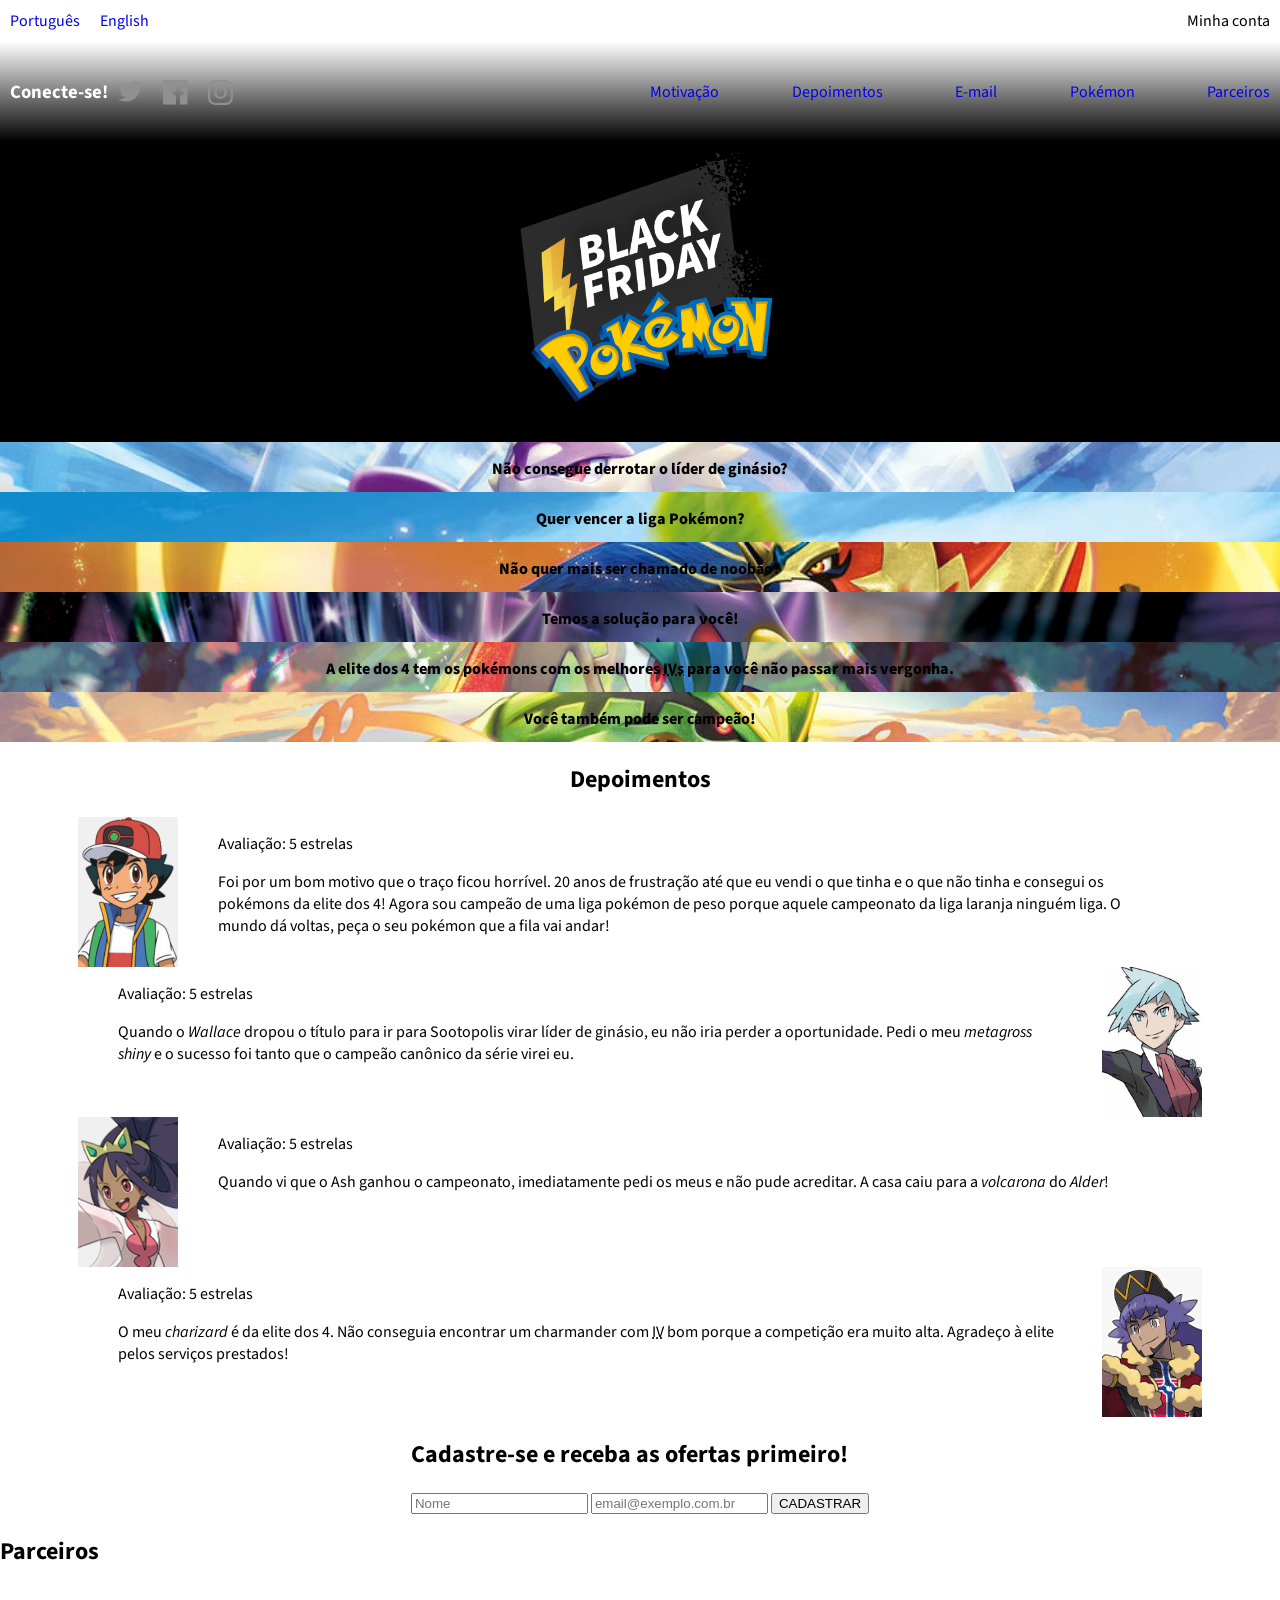
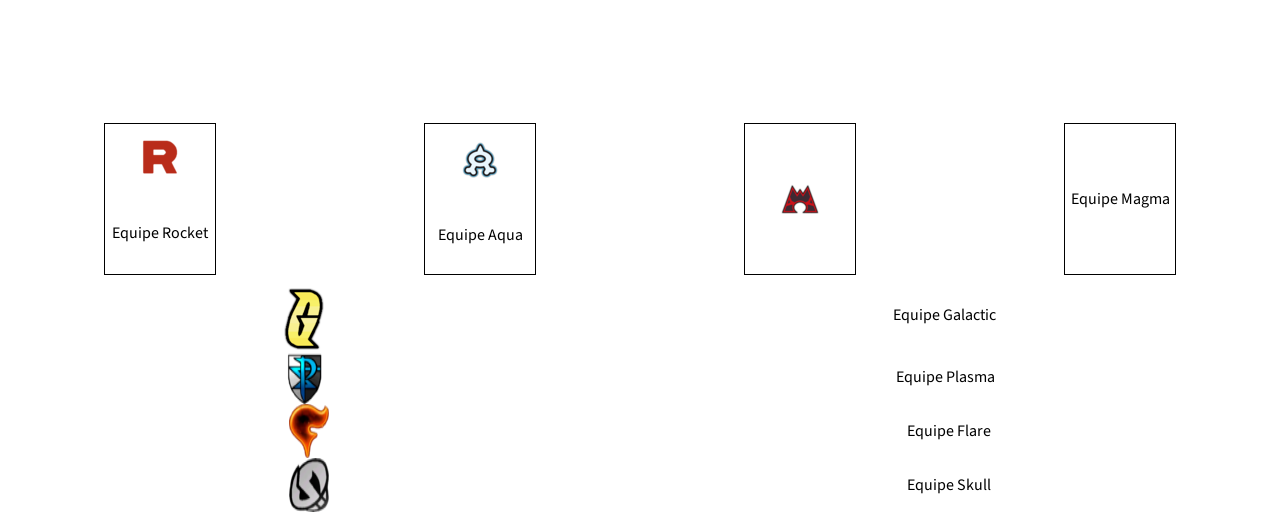
==== index.html @ 2dd1b9ab "Mudei o nome do index" ====
<!DOCTYPE html>
<html lang="en">
<head>
    <meta charset="UTF-8">
    <meta http-equiv="X-UA-Compatible" content="IE=edge">
    <meta name="viewport" content="width=device-width, initial-scale=1.0">
    <title>Black Friday - Elite dos 4</title>
    <link rel="preconnect" href="https://fonts.googleapis.com">
    <link rel="preconnect" href="https://fonts.gstatic.com" crossorigin>
    <link href="https://fonts.googleapis.com/css2?family=Source+Sans+Pro:wght@300&display=swap" rel="stylesheet">
    <link rel="stylesheet" href="./src/css/styles.css">
    <link rel="stylesheet" href="./src/css/header.css">
    <link rel="stylesheet" href="./src/css/apresentacao.css">
    <link rel="stylesheet" href="./src/css/descricao.css">
    <link rel="stylesheet" href="./src/css/depoimentos.css">
    <link rel="stylesheet" href="./src/css/parceiros.css">
    <script></script>
</head>
<body>
    <header>
        <div id="header_linguas">
                <a href="#pt-br">Português</a> 
                <a href="#en">English</a>
        </div>
        <div id="header_conta">
                <p>Minha conta</p>
        </div>
        <div id="header_midias">
                <h3>Conecte-se!</h3>
                <div>
                    <a href="https://twitter.com/" target="_blank" rel="noreferrer nofollow" aria-label="Twitter">
                        <svg viewBox="0 0 20 18" xmlns="http://www.w3.org/2000/svg">
                            <path d="M20 2.745a8.121 8.121 0 0 1-2.357.655 4.158 4.158 0 0 0 1.804-2.3 8.153 8.153 0 0 1-2.605 1.01A4.074 4.074 0 0 0 13.847.796c-2.266 0-4.104 1.86-4.104 4.155 0 .326.037.643.107.947-3.41-.173-6.434-1.828-8.458-4.341a4.176 4.176 0 0 0-.555 2.089c0 1.441.724 2.713 1.825 3.458a4.048 4.048 0 0 1-1.858-.52v.053c0 2.013 1.414 3.693 3.29 4.074a4.063 4.063 0 0 1-1.852.071c.522 1.651 2.037 2.853 3.833 2.886A8.168 8.168 0 0 1 0 15.39a11.509 11.509 0 0 0 6.29 1.867c7.547 0 11.674-6.332 11.674-11.823 0-.18-.004-.36-.012-.538A8.399 8.399 0 0 0 20 2.746" fill="#909090" fill-rule="evenodd"></path>
                        </svg>
                    </a>
                </div>
                <div>
                    <a href="https://www.facebook.com/" target="_blank" rel="noreferrer nofollow" aria-label="Facebook">
                        <svg viewBox="0 0 20 20" xmlns="http://www.w3.org/2000/svg">
                            <path d="M13.524 19.608v-7.59h2.547l.382-2.958h-2.93V7.17c0-.856.238-1.44 1.467-1.44h1.566V3.084c-.271-.036-1.2-.117-2.282-.117-2.259 0-3.805 1.379-3.805 3.91V9.06H7.915v2.958h2.554v7.59H1.082A1.082 1.082 0 0 1 0 18.526V1.082C0 .484.484 0 1.082 0h17.444c.597 0 1.082.484 1.082 1.082v17.444c0 .597-.485 1.082-1.082 1.082h-5.002z" 
                                fill="#909090" 
                                fill-rule="evenodd">
                            </path>
                        </svg>
                    </a>
                </div>
                <div>
                    <a href="https://www.instagram.com/" target="_blank" rel="noreferrer nofollow" aria-label="Instagram">
                        <svg viewBox="0 0 18 18" xmlns="http://www.w3.org/2000/svg">
                            <path d="M9 1.622c2.403 0 2.688.009 3.637.052.877.04 1.354.187 1.67.31.421.163.72.358 1.036.673.315.315.51.615.673 1.035.123.317.27.794.31 1.671.043.95.052 1.234.052 3.637s-.009 2.688-.052 3.637c-.04.877-.187 1.354-.31 1.671-.163.42-.358.72-.673 1.035-.315.315-.615.51-1.035.673-.317.123-.794.27-1.671.31-.95.043-1.234.052-3.637.052s-2.688-.009-3.637-.052c-.877-.04-1.354-.187-1.67-.31a2.788 2.788 0 0 1-1.036-.673 2.788 2.788 0 0 1-.673-1.035c-.123-.317-.27-.794-.31-1.671-.043-.95-.052-1.234-.052-3.637s.009-2.688.052-3.637c.04-.877.187-1.354.31-1.67.163-.421.358-.72.673-1.036.315-.315.615-.51 1.035-.673.317-.123.794-.27 1.671-.31.95-.043 1.234-.052 3.637-.052zM9 0C6.556 0 6.25.01 5.29.054 4.33.098 3.676.25 3.104.473A4.412 4.412 0 0 0 1.51 1.51c-.5.5-.809 1.002-1.039 1.594C.25 3.677.098 4.33.054 5.289.01 6.25 0 6.556 0 9s.01 2.75.054 3.71c.044.959.196 1.613.418 2.185.23.592.538 1.094 1.039 1.594.5.5 1.002.809 1.594 1.039.572.222 1.226.374 2.184.418C6.25 17.99 6.556 18 9 18s2.75-.01 3.71-.054c.959-.044 1.613-.196 2.185-.418a4.412 4.412 0 0 0 1.594-1.039c.5-.5.808-1.002 1.038-1.594.223-.572.375-1.226.419-2.184C17.99 11.75 18 11.444 18 9s-.01-2.75-.054-3.71c-.044-.959-.196-1.613-.419-2.185A4.412 4.412 0 0 0 16.49 1.51c-.5-.5-1.002-.808-1.594-1.038C14.323.25 13.67.098 12.711.054 11.75.01 11.444 0 9 0zm0 4.378a4.622 4.622 0 1 0 0 9.244 4.622 4.622 0 0 0 0-9.244zM9 12a3 3 0 1 1 0-6 3 3 0 0 1 0 6zm5.884-7.804a1.08 1.08 0 1 1-2.16 0 1.08 1.08 0 0 1 2.16 0z" 
                            fill="#909090" 
                            fill-rule="nonzero">    
                            </path>
                        </svg>
                    </a>
                </div>
        </div>
        <nav>
                <a href="#motivacao">Motivação</a>
                <a href="#depoimentos">Depoimentos</a>
                <a href="#email">E-mail</a>
                <a href="#pokemon">Pokémon</a>
                <a href="#parceiros">Parceiros</a>
        </nav>
    </header>
    <section id="apresentacao">
        <img src="./src/assets/images/logo/logo.jpeg" alt="Black Friday Pokémon">
    </section>
    <section id="descricao">
        <div class="descricao_text1"><p>Não consegue derrotar o líder de ginásio?</p></div>
        <div class="descricao_text2"><p>Quer vencer a liga Pokémon?</p></div>
        <div class="descricao_text3"><p>Não quer mais ser chamado de <strong>noobão</strong>?</p></div>
        <div class="descricao_text4"><p>Temos a solução para você!</p></div>
        <div class="descricao_text5"><p>A elite dos 4 tem os pokémons com os melhores <abbr title="individual values" lang="en">IVs</abbr> para você não passar mais vergonha.</p></div>
        <div class="descricao_text6"><p>Você também pode ser <strong>campeão</strong>!</p></div>
    </section>
    <section id="depoimentos">
        <div class="depoimentos_header">             
            <h1>Depoimentos</h1> 
        </div>
        <div class="depoimentos_block1">
            <img title="campeão da liga pokémon de Alola" src="./src/assets/images/elements/depoentes/ash.jpeg" alt="Ash Ketchum">
            <div>
                <p>Avaliação: 5 estrelas</p>
                <blockquote>Foi por um bom motivo que o traço ficou horrível. 
                20 anos de frustração até que eu vendi o que tinha e o que não tinha e consegui 
                os pokémons da elite dos 4! Agora sou campeão de uma liga pokémon de peso porque aquele campeonato 
                da liga laranja ninguém liga. O mundo dá voltas, peça o seu pokémon que a fila vai andar!
                </blockquote>
            </div>
        </div>
        <div class="depoimentos_block2">
            <img title="campeão da liga pokémon de Hoenn" src="./src/assets/images/elements/depoentes/steven.jpeg" alt="Steven Stone">
            <div>
                <p>Avaliação: 5 estrelas</p>
                <blockquote>Quando o <dfn title="campeão prévio de Hoenn">Wallace</dfn> dropou o título para ir para Sootopolis virar líder de ginásio, 
                    eu não iria perder a oportunidade. Pedi o meu <i>metagross shiny</i> e o sucesso foi tanto que o campeão canônico 
                    da série virei eu.
                </blockquote>
            </div>
        </div>
        <div class="depoimentos_block1">
            <img title="campeão da liga pokémon de Unova" src="./src/assets/images/elements/depoentes/iris.jpeg" alt="Iris">
            <div>
                <p>Avaliação: 5 estrelas</p>
                <blockquote>Quando vi que o Ash ganhou o campeonato, imediatamente pedi os meus e não pude acreditar. 
                    A casa caiu para a <dfn>volcarona</dfn> do <dfn title="campeão prévio de Unova">Alder</dfn>!
                </blockquote>
            </div>
        </div>
        <div class="depoimentos_block2">
            <img title="campeão da liga pokémon de Galar" src="./src/assets/images/elements/depoentes/leon.jpeg" alt="Leon">
            <div>
                <p>Avaliação: 5 estrelas</p>
                <blockquote>O meu <dfn>charizard</dfn> é da elite dos 4. Não conseguia encontrar um charmander com <abbr title="individual value" lang="en">IV</abbr> bom porque a competição era muito alta.  
                    Agradeço à elite pelos serviços prestados!
                </blockquote>
            </div>
        </div>
    </section>
    <section id="email">
        <h1>Cadastre-se e receba as ofertas primeiro!</h1>
        <div>
            <input placeholder="Nome"type="text">
            <input placeholder="email@exemplo.com.br" type="text">
            <button>CADASTRAR</button>
        </div>
    </section>
    <section id="pokemon">

    </section>
    <section id="parceiros">
        <h1>Parceiros</h1>
        <div>
            <div>
                    <img src="./src/assets/images/elements/equipes/Rocket_icon.png" alt="Equipe Rocket">
                    <p>Equipe Rocket</p>
            </div>
            <div>

                    <img src="./src/assets/images/elements/equipes/Aqua_icon.png" alt="Equipe Aqua">

                    <p>Equipe Aqua</p>

            </div>
            <div>

                    <img src="./src/assets/images/elements/equipes/Magma_icon.png" alt="Equipe Magma">
                </div>
                <div class="parceiros_text">
                    <p>Equipe Magma</p>
                </div>
            </div>
            <div>

                    <img src="./src/assets/images/elements/equipes/Galactic_icon.png" alt="Equipe Galactic">

                    <p>Equipe Galactic</p>

            </div>
            <div>

                    <img src="./src/assets/images/elements/equipes/Plasma_icon.png" alt="Equipe Plasma">

                    <p>Equipe Plasma</p>

            </div>
            <div>

                    <img src="./src/assets/images/elements/equipes/Flare_icon.png" alt="Equipe Flare">


                    <p>Equipe Flare</p>

            </div>
            <div>

                    <img src="./src/assets/images/elements/equipes/Skull_icon.png" alt="Equipe Skull">

                    <p>Equipe Skull</p>

            </div>
        </div>   
    </section>
    <footer></footer> 
</body>
</html>
---- src/css/styles.css ----
html {
    width:100vw;
    height:100vh;
   /* overflow-x: hidden;*/
}
body{
    margin:0;
    font-family:'Source Sans Pro', sans-serif;
    display:flex;
    flex-wrap: wrap;
    justify-content: center;
}

a{
    text-decoration: none;
}
---- src/css/header.css ----
/*Header area begin*/
header{
    height:auto;
    width:100%;
    display:flex;
    flex-wrap: wrap;
    justify-content: center;
    align-items: center;
}

/*Linguas area begin*/
#header_linguas{
    background-color: #ffffff;
    display: flex;
    flex-wrap: wrap;
    justify-content: flex-start;
    width:50%;
}
#header_linguas a{
    margin: 10px;
}

/*Conta area begin*/
#header_conta{
    background-color: #ffffff;
    display: flex;
    flex-wrap: wrap;
    justify-content: flex-end;
    width:50%;
}

#header_conta p{
    margin:0 10px;
}
/*Midias area begin*/
#header_midias{
    background-image: linear-gradient(#ffffff, #000000);
    /*background-color: #000000;*/
    color: #ffffff;
    display: flex;
    flex-wrap: wrap;
    justify-content: flex-start;
    align-items: center;
    width:50%;
    height:100px;
}
#header_midias h3{
    margin-left:10px;
}

#header_midias div {
    height:25px;
    width:25px;
    margin:10px;
}
/*Nav area begin*/
nav{
    background-image: linear-gradient(#ffffff, #000000);
    /*background-color: #000000;*/
    display: flex;
    flex-wrap: wrap;
    justify-content: space-between;
    align-items: center;
    width:50%;
    height:100px;
}
nav a{
    margin:0 10px;
}

@media (max-width:900px){
    #header_linguas{
        width:100%;
        justify-content: space-around;
    }
    #header_conta{
        width:100%;
        justify-content: space-around;
    }
    #header_midias{
        height:auto;
        width:100%;
        justify-content: space-around;
    }
    nav{
        height:auto;
        width: 100%;
    }
}
---- src/css/apresentacao.css ----
#apresentacao{
    background-color: #000000;
    height:auto;
    width:100%;
    display: flex;
    justify-content: center;
    align-items: center;
}
#apresentacao img{
    height:300px;
    width:300px;
}
---- src/css/descricao.css ----
#descricao{
    display: flex;
    flex-direction: column;
    align-items: center;
    justify-content: center;
    width:100%;
    height:300px;
    font-weight: 800;
}

#descricao div{
    background-repeat: no-repeat;
    background-size:cover;
    width:100%;
    height:16.66%;
    display: flex;
    justify-content: center;
}

.descricao_text1{
    background-image: url(../assets/images/background/descricao1.jpeg);
}
.descricao_text2{
    background-image: url(../assets/images/background/descricao2.jpeg);
}
.descricao_text3{
    background-image: url(../assets/images/background/descricao3.jpeg);
}
.descricao_text4{
    background-image: url(../assets/images/background/descricao4.jpeg);
}
.descricao_text5{
    background-image: url(../assets/images/background/descricao5.jpeg);
}
.descricao_text6{
    background-image: url(../assets/images/background/descricao6.jpeg);
}
---- src/css/depoimentos.css ----
#depoimentos{
    display: flex;
    flex-direction: column;
    justify-content: center;
    width:100%;
}
.depoimentos_header{
    display: flex;
    justify-content: center;
    width:100%;
}
.depoimentos_block1{
    height:150px;
    display:flex;
    flex-wrap: wrap;
    justify-content: center;
    width:100%;
}


.depoimentos_block1 img{
    width:100px;
    height:150px;
}
.depoimentos_block1 div{
    height:30%;
    width:80%;
}

.depoimentos_block1 div p{
    margin-left:40px;
}


.depoimentos_block2{
    height:150px;
    display:flex;
    flex-wrap: wrap;
    justify-content: center;
    width:100%;
    flex-direction:row-reverse;
}

.depoimentos_block2 img{
    width:100px;
    height:150px;
}
.depoimentos_block2 div{
    height:30%;
    width:80%;
}

.depoimentos_block2 div p{
    margin-left:40px;
}

@media (max-width:700px){
    #depoimentos{
        display: flex;
        flex-wrap: wrap;
        justify-content: center;
        width:100%;
    }
    .depoimentos_block1 img{
        width:100px;
        height:150px;
    }

    .depoimentos_block1 div{
        width:100%;
    }

    .depoimentos_block2 img{
        width:100px;
        height:150px;
    }

    .depoimentos_block2 div{
        width:100%;
    }

    .depoimentos_block1{
        display:flex;
        flex-wrap: wrap;
        justify-content: center;
        width:100%;
        flex-direction:row-reverse;
    }

    .depoimentos_block2{
        display:flex;
        flex-wrap: wrap;
        justify-content: center;
        width:100%;
        flex-direction:row-reverse;
    }
}
---- src/css/parceiros.css ----
#parceiros{
    width:100%;
    display: flex;
    flex-wrap: wrap;
    justify-content: center;
}

#parceiros h1{
    height:33%;
    width:100%;
}

#parceiros div{
    display: flex;
    flex-wrap: wrap;
    justify-content: space-around;
    width:100%;
}
#parceiros div div{
    border: 1px solid #000000;
    height: 150px;
    width: 110px;
    display:flex;
    flex-wrap: wrap;
    align-items: center;
    justify-content: center;
    margin: 1% 2%;
}

.parceiros div div div img{
    width:100%;
    height:66%;
    display:flex;
    align-items: center;
    justify-content: center;
}
.parceiros div div div text{
    height:33%;
    display:flex;
    justify-content: center;
}
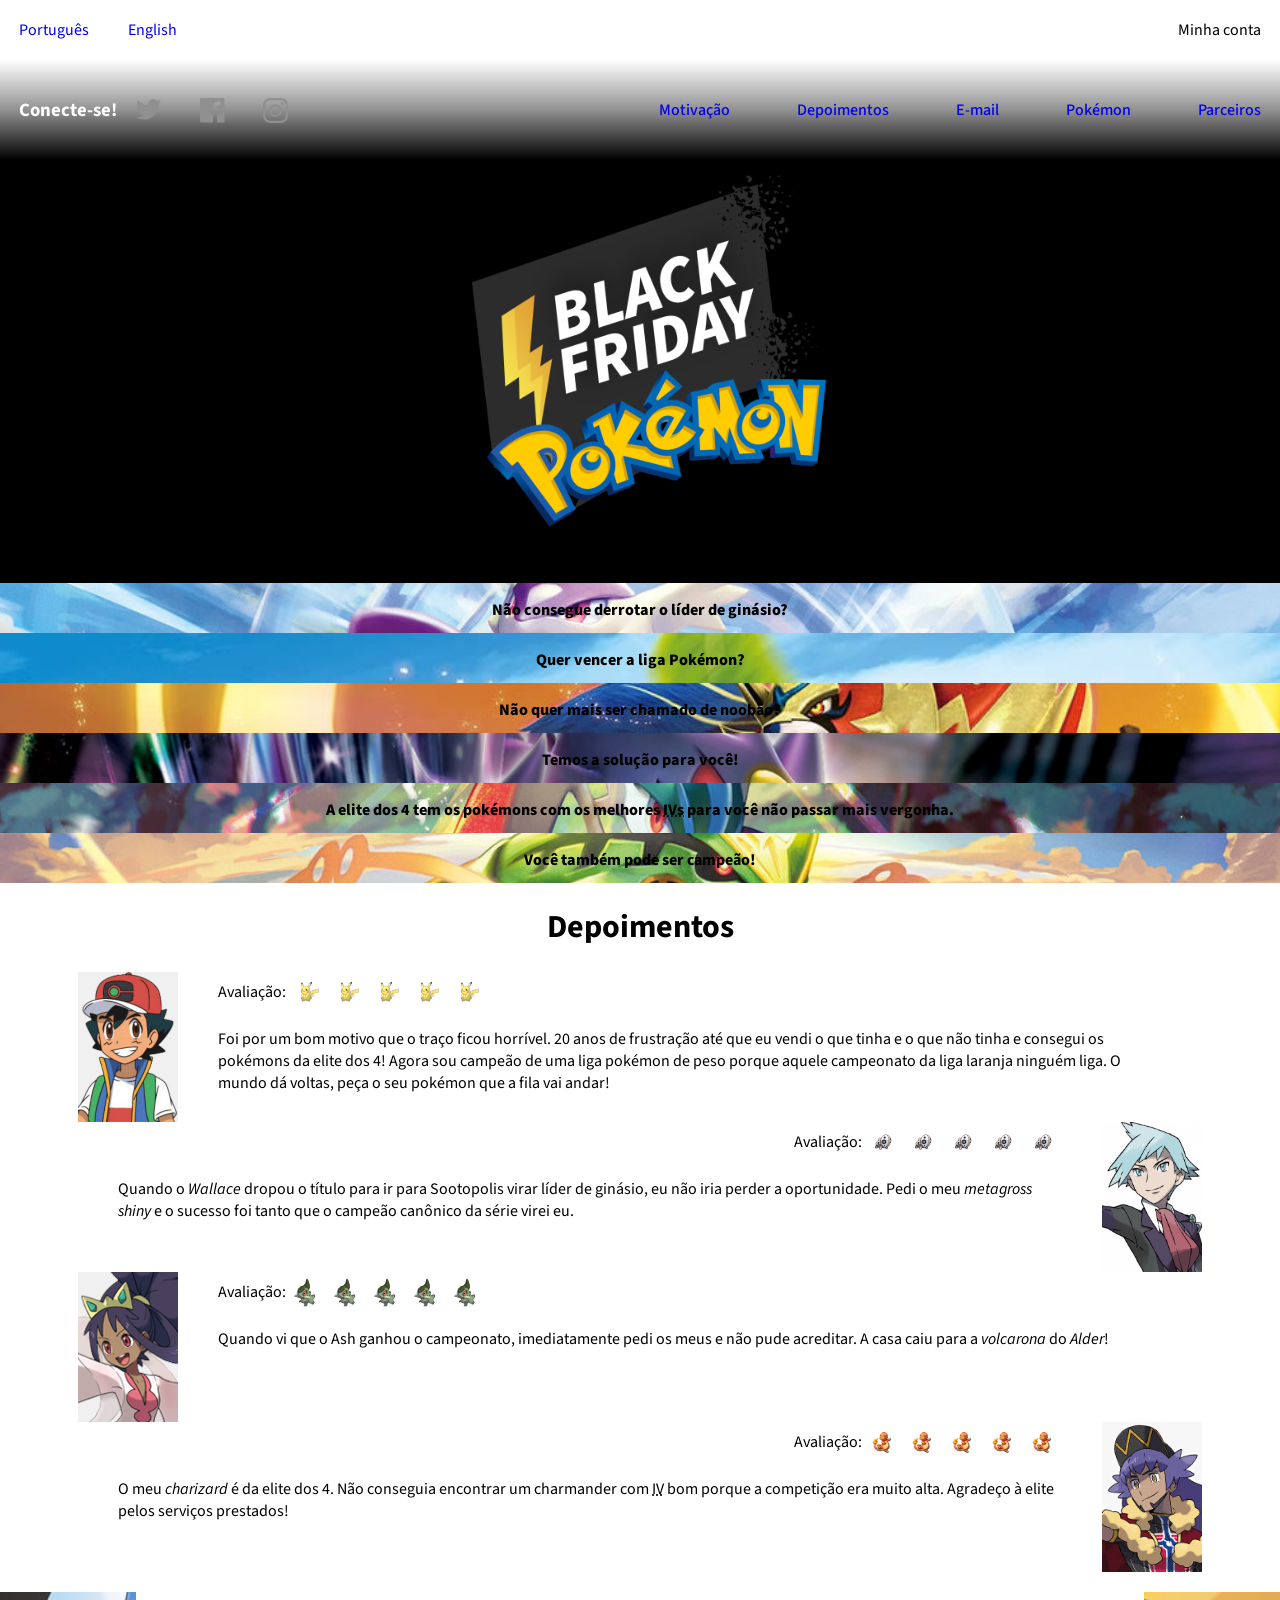
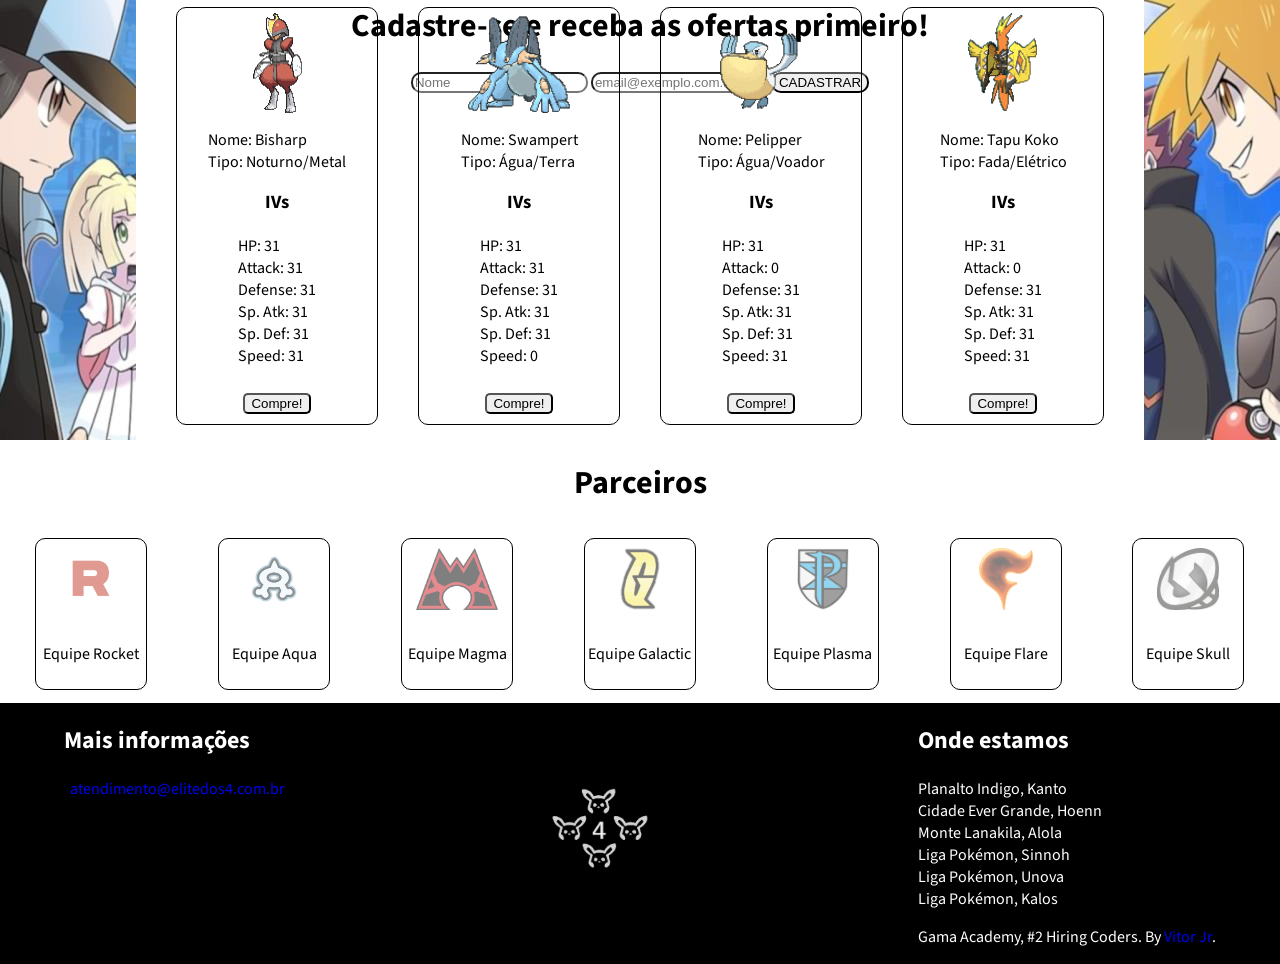
==== commit 76417dcb: "Alterações gerais Consertei as seções de apresentação, email, header, depoimentos, footer e pokemon." ====
--- a/index.html
+++ b/index.html
@@ -8,13 +8,26 @@
     <link rel="preconnect" href="https://fonts.googleapis.com">
     <link rel="preconnect" href="https://fonts.gstatic.com" crossorigin>
     <link href="https://fonts.googleapis.com/css2?family=Source+Sans+Pro:wght@300&display=swap" rel="stylesheet">
+    <link rel="shortcut icon" href="./src/assets/images/elements/favicon/site.ico">
     <link rel="stylesheet" href="./src/css/styles.css">
     <link rel="stylesheet" href="./src/css/header.css">
     <link rel="stylesheet" href="./src/css/apresentacao.css">
     <link rel="stylesheet" href="./src/css/descricao.css">
     <link rel="stylesheet" href="./src/css/depoimentos.css">
+    <link rel="stylesheet" href="./src/css/email.css">
+    <link rel="stylesheet" href="./src/css/pokemon.css">
     <link rel="stylesheet" href="./src/css/parceiros.css">
-    <script></script>
+    <link rel="stylesheet" href="./src/css/footer.css">
+    <audio class="bisharp" preload="auto">
+        <source src="./src/assets/audios/elements/pokemon/bisharp.ogg"></source>
+    </audio>
+    <audio class="pelipper" preload="auto">
+        <source src="./src/assets/audios/elements/pokemon/pelipper.ogg"></source>
+    </audio>
+    <audio class="swampert" preload="auto">
+        <source src="./src/assets/audios/elements/pokemon/swampert.ogg"></source>
+    </audio>
+    <source id="fundo_email" src="./src/assets/images/background/fundo_email.gif">    
 </head>
 <body>
     <header>
@@ -56,32 +69,38 @@
                 </div>
         </div>
         <nav>
-                <a href="#motivacao">Motivação</a>
+                <a href="#descricao">Motivação</a>
                 <a href="#depoimentos">Depoimentos</a>
                 <a href="#email">E-mail</a>
                 <a href="#pokemon">Pokémon</a>
                 <a href="#parceiros">Parceiros</a>
         </nav>
     </header>
-    <section id="apresentacao">
-        <img src="./src/assets/images/logo/logo.jpeg" alt="Black Friday Pokémon">
-    </section>
-    <section id="descricao">
+    <div id="apresentacao">
+        <img class="black-friday" src="./src/assets/images/logo/logo.jpeg" alt="Black Friday Pokémon">
+    </div>
+    <div id="descricao">
         <div class="descricao_text1"><p>Não consegue derrotar o líder de ginásio?</p></div>
         <div class="descricao_text2"><p>Quer vencer a liga Pokémon?</p></div>
         <div class="descricao_text3"><p>Não quer mais ser chamado de <strong>noobão</strong>?</p></div>
         <div class="descricao_text4"><p>Temos a solução para você!</p></div>
         <div class="descricao_text5"><p>A elite dos 4 tem os pokémons com os melhores <abbr title="individual values" lang="en">IVs</abbr> para você não passar mais vergonha.</p></div>
         <div class="descricao_text6"><p>Você também pode ser <strong>campeão</strong>!</p></div>
-    </section>
-    <section id="depoimentos">
+    </div>
+    <div id="depoimentos">
         <div class="depoimentos_header">             
             <h1>Depoimentos</h1> 
         </div>
         <div class="depoimentos_block1">
-            <img title="campeão da liga pokémon de Alola" src="./src/assets/images/elements/depoentes/ash.jpeg" alt="Ash Ketchum">
-            <div>
-                <p>Avaliação: 5 estrelas</p>
+            <img class="imagem_depoente" title="campeão da liga pokémon de Alola" src="./src/assets/images/elements/depoentes/ash.jpeg" alt="Ash Ketchum">
+            <div class="avaliacao_comentario">
+                <span class="icone-esquerda" aria-label="A avaliação é equivalente a 5 estrelas">Avaliação:
+                    <img src="./src/assets/images/elements/icones/pikachu.png" alt="ícone de pikachu">
+                    <img src="./src/assets/images/elements/icones/pikachu.png" alt="ícone de pikachu">
+                    <img src="./src/assets/images/elements/icones/pikachu.png" alt="ícone de pikachu">
+                    <img src="./src/assets/images/elements/icones/pikachu.png" alt="ícone de pikachu">
+                    <img src="./src/assets/images/elements/icones/pikachu.png" alt="ícone de pikachu">
+                </span>
                 <blockquote>Foi por um bom motivo que o traço ficou horrível. 
                 20 anos de frustração até que eu vendi o que tinha e o que não tinha e consegui 
                 os pokémons da elite dos 4! Agora sou campeão de uma liga pokémon de peso porque aquele campeonato 
@@ -90,9 +109,15 @@
             </div>
         </div>
         <div class="depoimentos_block2">
-            <img title="campeão da liga pokémon de Hoenn" src="./src/assets/images/elements/depoentes/steven.jpeg" alt="Steven Stone">
-            <div>
-                <p>Avaliação: 5 estrelas</p>
+            <img class="imagem_depoente" title="campeão da liga pokémon de Hoenn" src="./src/assets/images/elements/depoentes/steven.jpeg" alt="Steven Stone">
+            <div class="avaliacao_comentario">
+                <span class="icone-direita" aria-label="A avaliação é equivalente a 5 estrelas">Avaliação:
+                    <img src="./src/assets/images/elements/icones/aron.png" alt="ícone de aron">
+                    <img src="./src/assets/images/elements/icones/aron.png" alt="ícone de aron">
+                    <img src="./src/assets/images/elements/icones/aron.png" alt="ícone de aron">
+                    <img src="./src/assets/images/elements/icones/aron.png" alt="ícone de aron">
+                    <img src="./src/assets/images/elements/icones/aron.png" alt="ícone de aron">
+                </span>
                 <blockquote>Quando o <dfn title="campeão prévio de Hoenn">Wallace</dfn> dropou o título para ir para Sootopolis virar líder de ginásio, 
                     eu não iria perder a oportunidade. Pedi o meu <i>metagross shiny</i> e o sucesso foi tanto que o campeão canônico 
                     da série virei eu.
@@ -100,88 +125,175 @@
             </div>
         </div>
         <div class="depoimentos_block1">
-            <img title="campeão da liga pokémon de Unova" src="./src/assets/images/elements/depoentes/iris.jpeg" alt="Iris">
-            <div>
-                <p>Avaliação: 5 estrelas</p>
+            <img class="imagem_depoente" title="campeão da liga pokémon de Unova" src="./src/assets/images/elements/depoentes/iris.jpeg" alt="Iris">
+            <div class="avaliacao_comentario">
+                <span class="icone-esquerda" aria-label="A avaliação é equivalente a 5 estrelas">Avaliação:
+                    <img src="./src/assets/images/elements/icones/axew.png" alt="ícone de axew">
+                    <img src="./src/assets/images/elements/icones/axew.png" alt="ícone de axew">
+                    <img src="./src/assets/images/elements/icones/axew.png" alt="ícone de axew">
+                    <img src="./src/assets/images/elements/icones/axew.png" alt="ícone de axew">
+                    <img src="./src/assets/images/elements/icones/axew.png" alt="ícone de axew">
+                </span>
                 <blockquote>Quando vi que o Ash ganhou o campeonato, imediatamente pedi os meus e não pude acreditar. 
                     A casa caiu para a <dfn>volcarona</dfn> do <dfn title="campeão prévio de Unova">Alder</dfn>!
                 </blockquote>
             </div>
         </div>
         <div class="depoimentos_block2">
-            <img title="campeão da liga pokémon de Galar" src="./src/assets/images/elements/depoentes/leon.jpeg" alt="Leon">
-            <div>
-                <p>Avaliação: 5 estrelas</p>
+            <img class="imagem_depoente" title="campeão da liga pokémon de Galar" src="./src/assets/images/elements/depoentes/leon.jpeg" alt="Leon">
+            <div class="avaliacao_comentario">
+                <span class="icone-direita" aria-label="A avaliação é equivalente a 5 estrelas">Avaliação:
+                    <img src="./src/assets/images/elements/icones/charmander.png" alt="ícone de charmander">
+                    <img src="./src/assets/images/elements/icones/charmander.png" alt="ícone de charmander">
+                    <img src="./src/assets/images/elements/icones/charmander.png" alt="ícone de charmander">
+                    <img src="./src/assets/images/elements/icones/charmander.png" alt="ícone de charmander">
+                    <img src="./src/assets/images/elements/icones/charmander.png" alt="ícone de charmander">
+                </span>
                 <blockquote>O meu <dfn>charizard</dfn> é da elite dos 4. Não conseguia encontrar um charmander com <abbr title="individual value" lang="en">IV</abbr> bom porque a competição era muito alta.  
                     Agradeço à elite pelos serviços prestados!
                 </blockquote>
             </div>
         </div>
-    </section>
-    <section id="email">
+    </div>
+    <div id="email">
         <h1>Cadastre-se e receba as ofertas primeiro!</h1>
         <div>
-            <input placeholder="Nome"type="text">
-            <input placeholder="email@exemplo.com.br" type="text">
-            <button>CADASTRAR</button>
-        </div>
-    </section>
-    <section id="pokemon">
-
-    </section>
-    <section id="parceiros">
+            <input id="user_name" placeholder="Nome"type="text">
+            <input id="user_email" placeholder="email@exemplo.com.br" type="text">
+            <button onclick="storage()">CADASTRAR</button>
+        </div>
+    </div>
+    <div id="pokemon">
+        <img class= "side_images" src="./src/assets/images/background/background-left.jpeg" alt="Ask Ketchum olhando desafiadoramente para Gary Carvalho">
+        <div>
+            <img class="bisharp" src="./src/assets/images/elements/pokemon/bisharp.gif" alt="Bisharp">    
+            <ul>
+                <li>Nome: Bisharp</li>
+                <li>Tipo: Noturno/Metal</li>
+            </ul>
+            <h3>IVs</h3>
+            <ul>
+                <li>HP: 31</li>
+                <li>Attack: 31</li>
+                <li>Defense: 31</li>
+                <li>Sp. Atk: 31</li>
+                <li>Sp. Def: 31</li>
+                <li>Speed: 31</li>
+            </ul>
+            <button>Compre!</button>
+        </div>
+        <div>
+            <img class="swampert" src="./src/assets/images/elements/pokemon/swampert.gif" alt="Swampert">
+            <ul>
+                <li>Nome: Swampert</li>
+                <li>Tipo: Água/Terra</li>
+            </ul>
+            <h3>IVs</h3>
+            <ul>
+                <li>HP: 31</li>
+                <li>Attack: 31</li>
+                <li>Defense: 31</li>
+                <li>Sp. Atk: 31</li>
+                <li>Sp. Def: 31</li>
+                <li>Speed: 0</li>
+            </ul>
+            <button>Compre!</button>
+        </div>
+        <div>
+            <img class="pelipper" src="./src/assets/images/elements/pokemon/pelipper.gif" alt="Pelipper">
+            <ul>
+                <li>Nome: Pelipper</li>
+                <li>Tipo: Água/Voador</li>
+            </ul>
+            <h3>IVs</h3>
+            <ul>
+                <li>HP: 31</li>
+                <li>Attack: 0</li>
+                <li>Defense: 31</li>
+                <li>Sp. Atk: 31</li>
+                <li>Sp. Def: 31</li>
+                <li>Speed: 31</li>
+            </ul>
+            <button>Compre!</button>
+        </div>
+        <div>
+            <img src="./src/assets/images/elements/pokemon/tapu-koko.gif" alt="Tapu Koko">
+            <ul>
+                <li>Nome: Tapu Koko</li>
+                <li>Tipo: Fada/Elétrico</li>
+            </ul>
+            <h3>IVs</h3>
+            <ul>
+                <li>HP: 31</li>
+                <li>Attack: 0</li>
+                <li>Defense: 31</li>
+                <li>Sp. Atk: 31</li>
+                <li>Sp. Def: 31</li>
+                <li>Speed: 31</li>
+            </ul>
+            <button>Compre!</button>
+        </div>
+        <img class= "side_images" src="./src/assets/images/background/background-right.jpeg" alt="Gary Carvalho olhando desafiadoramente para Ash Ketchum">
+    </div>
+    <div id="parceiros">
         <h1>Parceiros</h1>
         <div>
             <div>
-                    <img src="./src/assets/images/elements/equipes/Rocket_icon.png" alt="Equipe Rocket">
-                    <p>Equipe Rocket</p>
-            </div>
-            <div>
-
-                    <img src="./src/assets/images/elements/equipes/Aqua_icon.png" alt="Equipe Aqua">
-
-                    <p>Equipe Aqua</p>
-
-            </div>
-            <div>
-
-                    <img src="./src/assets/images/elements/equipes/Magma_icon.png" alt="Equipe Magma">
-                </div>
-                <div class="parceiros_text">
-                    <p>Equipe Magma</p>
-                </div>
-            </div>
-            <div>
-
-                    <img src="./src/assets/images/elements/equipes/Galactic_icon.png" alt="Equipe Galactic">
-
-                    <p>Equipe Galactic</p>
-
-            </div>
-            <div>
-
-                    <img src="./src/assets/images/elements/equipes/Plasma_icon.png" alt="Equipe Plasma">
-
-                    <p>Equipe Plasma</p>
-
-            </div>
-            <div>
-
-                    <img src="./src/assets/images/elements/equipes/Flare_icon.png" alt="Equipe Flare">
-
-
-                    <p>Equipe Flare</p>
-
-            </div>
-            <div>
-
-                    <img src="./src/assets/images/elements/equipes/Skull_icon.png" alt="Equipe Skull">
-
-                    <p>Equipe Skull</p>
-
+                <img class="emblema" src="./src/assets/images/elements/equipes/Rocket_icon.png" alt="Equipe Rocket">
+                <p>Equipe Rocket</p>
+            </div>
+            <div>
+                <img class="emblema" src="./src/assets/images/elements/equipes/Aqua_icon.png" alt="Equipe Aqua">
+                <p>Equipe Aqua</p>
+            </div>
+            <div>
+                <img class="emblema" src="./src/assets/images/elements/equipes/Magma_icon.png" alt="Equipe Magma">
+                <p>Equipe Magma</p>
+            </div>
+            <div>
+                <img class="emblema" src="./src/assets/images/elements/equipes/Galactic_icon.png" alt="Equipe Galactic">
+                <p>Equipe Galactic</p>
+            </div>
+            <div>
+                <img class="emblema" src="./src/assets/images/elements/equipes/Plasma_icon.png" alt="Equipe Plasma">
+                <p>Equipe Plasma</p>
+            </div>
+            <div>
+                <img class="emblema" src="./src/assets/images/elements/equipes/Flare_icon.png" alt="Equipe Flare">
+                <p>Equipe Flare</p>
+            </div>
+            <div>
+                <img class="emblema" src="./src/assets/images/elements/equipes/Skull_icon.png" alt="Equipe Skull">
+                <p>Equipe Skull</p>
             </div>
         </div>   
-    </section>
-    <footer></footer> 
+    </div>
+    <footer>
+        <div class="footer_left">
+            <h2>Mais informações</h2>
+            <a href="mailto:atendimento@elitedos4.com?subject=E-mail%20do%20site&body=Prezados,%0D%0ASegue%20a%20dúvida.%0D%0AAtenciosamente,%0D%0A" aria-label="enviar e-mail para elite dos 4">atendimento@elitedos4.com.br</a>
+        </div>
+        <figure>
+            <img src="./src/assets/images/logo/elite4.gif" alt="logo da elite dos 4">
+        </figure>
+        <div class="footer_right">
+            <div class="whereat">
+                <h2>Onde estamos</h2>
+                <p>Planalto Indigo, Kanto <br>
+                Cidade Ever Grande, Hoenn <br>
+                Monte Lanakila, Alola <br>
+                Liga Pokémon, Sinnoh <br>
+                Liga Pokémon, Unova <br>
+                Liga Pokémon, Kalos <br>
+                </p>
+            </div>
+            <div class="footer_right_copyright">
+                <p id="copyright">Gama Academy, #2 Hiring Coders. By <a href="https://github.com/vitia-fritelle" targe="_blank" aria-label="acessar o GitHub do auto da página">Vitor Jr</a>.</p>
+            </div>
+        </div>
+    </footer> 
+    <script src="./src/service/pokemon_cry.js"></script>
+    <script src="./src/service/background-email.js"></script>
+    <script src="./src/service/storage.js"></script>
 </body>
 </html>
--- a/src/css/styles.css
+++ b/src/css/styles.css
@@ -13,4 +13,9 @@
 
 a{
     text-decoration: none;
+}
+
+ul{
+    list-style-type: none;
+    padding-left: 0;
 }
--- a/src/css/header.css
+++ b/src/css/header.css
@@ -17,7 +17,7 @@
     width:50%;
 }
 #header_linguas a{
-    margin: 10px;
+    margin: 3%;
 }
 
 /*Conta area begin*/
@@ -30,11 +30,11 @@
 }
 
 #header_conta p{
-    margin:0 10px;
+    margin:0 3%;
 }
 /*Midias area begin*/
 #header_midias{
-    background-image: linear-gradient(#ffffff, #000000);
+    background-image: linear-gradient(#ffffff,#919191, #000000);
     /*background-color: #000000;*/
     color: #ffffff;
     display: flex;
@@ -45,17 +45,17 @@
     height:100px;
 }
 #header_midias h3{
-    margin-left:10px;
+    margin-left:3%;
 }
 
 #header_midias div {
     height:25px;
     width:25px;
-    margin:10px;
+    margin:3%;
 }
 /*Nav area begin*/
 nav{
-    background-image: linear-gradient(#ffffff, #000000);
+    background-image: linear-gradient(#ffffff,#919191,#000000);
     /*background-color: #000000;*/
     display: flex;
     flex-wrap: wrap;
@@ -63,9 +63,11 @@
     align-items: center;
     width:50%;
     height:100px;
+    font-weight:500;
 }
 nav a{
-    margin:0 10px;
+    margin:0 3%;
+    
 }
 
 @media (max-width:900px){
@@ -78,11 +80,13 @@
         justify-content: space-around;
     }
     #header_midias{
+        background-image: linear-gradient(#ffffff, #919191);
         height:auto;
         width:100%;
         justify-content: space-around;
     }
     nav{
+        background-image: linear-gradient(#919191, #000000);
         height:auto;
         width: 100%;
     }
--- a/src/css/apresentacao.css
+++ b/src/css/apresentacao.css
@@ -6,7 +6,24 @@
     justify-content: center;
     align-items: center;
 }
-#apresentacao img{
-    height:300px;
-    width:300px;
+.black-friday{
+    height:auto;
+    width:33%;
+    transition: 0.5s;
+}
+.black-friday:hover{
+    width:35%;
+}
+
+@media  (mad-width:300px){
+
+    #apresentacao{
+        height:10%;
+        width:100%;
+    }
+
+    .black-friday{
+        height:100%;
+        width:auto;
+    }
 }
--- a/src/css/depoimentos.css
+++ b/src/css/depoimentos.css
@@ -16,22 +16,6 @@
     justify-content: center;
     width:100%;
 }
-
-
-.depoimentos_block1 img{
-    width:100px;
-    height:150px;
-}
-.depoimentos_block1 div{
-    height:30%;
-    width:80%;
-}
-
-.depoimentos_block1 div p{
-    margin-left:40px;
-}
-
-
 .depoimentos_block2{
     height:150px;
     display:flex;
@@ -40,58 +24,60 @@
     width:100%;
     flex-direction:row-reverse;
 }
-
-.depoimentos_block2 img{
+.imagem_depoente{
     width:100px;
     height:150px;
 }
-.depoimentos_block2 div{
-    height:30%;
+.avaliacao_comentario{
+    height:150px;
     width:80%;
 }
-
-.depoimentos_block2 div p{
+.icone-esquerda{
     margin-left:40px;
+    display: flex;
+    align-items: center;
+    justify-content: flex-start;
+}
+.icone-direita{
+    margin-right:40px;
+    display: flex;
+    align-items: center;
+    justify-content: flex-end;
+}
+.avaliacao_comentario span img{
+    height: 40px;
+    width: 40px;
 }
 
 @media (max-width:700px){
-    #depoimentos{
-        display: flex;
-        flex-wrap: wrap;
-        justify-content: center;
-        width:100%;
-    }
-    .depoimentos_block1 img{
+    .imagem_depoente{
         width:100px;
         height:150px;
     }
-
-    .depoimentos_block1 div{
+    .avaliacao_comentario{
+        height:auto;
         width:100%;
     }
-
-    .depoimentos_block2 img{
-        width:100px;
-        height:150px;
-    }
-
-    .depoimentos_block2 div{
+    .depoimentos_block1{
+        height:auto;
+        flex-wrap: nowrap;
+        flex-direction: column;
+        align-items: center;
         width:100%;
     }
-
-    .depoimentos_block1{
-        display:flex;
-        flex-wrap: wrap;
+    .depoimentos_block2{
+        height:auto;
+        flex-wrap: nowrap;
+        flex-direction: column;
+        align-items: center;
+        width:100%;
+    }
+    .icone-direita{
+        margin-right: 0;
         justify-content: center;
-        width:100%;
-        flex-direction:row-reverse;
     }
-
-    .depoimentos_block2{
-        display:flex;
-        flex-wrap: wrap;
+    .icone-esquerda{
+        margin-left: 0;
         justify-content: center;
-        width:100%;
-        flex-direction:row-reverse;
     }
 }
--- a/src/css/email.css
+++ b/src/css/email.css
@@ -0,0 +1,15 @@
+#email {
+    width: 100%;
+    display: flex;
+    flex-direction: column;
+    align-items: center;
+    background-image: url(../assets/images/background/fundo_email.gif);
+    margin:10px 0;
+}
+#email div input{
+    border-radius: 10px;
+}
+
+#email div button{
+    border-radius: 10px;
+}
--- a/src/css/pokemon.css
+++ b/src/css/pokemon.css
@@ -0,0 +1,53 @@
+#pokemon{
+    display:flex;
+    flex-wrap: wrap;
+    flex-direction: row;
+    justify-content: space-between;
+    align-items: center;
+    width:100%;
+}
+.side_images{
+    width:136px;
+}
+#pokemon div{
+    display:flex;
+    flex-wrap: nowrap;
+    flex-direction: column;
+    align-items: center;
+    max-height:447px;
+    width:200px;
+    border: 1px solid black;
+    border-radius: 10px;
+}
+#pokemon div img{
+    height:100px;
+    width:auto;
+    margin-top:5px;
+}
+
+#pokemon div h3{
+    display: flex;
+    justify-content: center;
+    height:30px;
+    width: 100%;
+    margin: 0;
+}
+
+#pokemon div button{
+    margin:10px 0;
+    border-radius: 5px;
+}
+
+@media (max-width:1100px){
+    .side_images{
+        display: none;
+    }
+
+    #pokemon{
+        justify-content: space-around;
+    }
+
+    #pokemon div{
+        margin: 10px 0;
+    }
+}
--- a/src/css/parceiros.css
+++ b/src/css/parceiros.css
@@ -6,8 +6,7 @@
 }
 
 #parceiros h1{
-    height:33%;
-    width:100%;
+    margin:20px 10px;
 }
 
 #parceiros div{
@@ -17,6 +16,7 @@
     width:100%;
 }
 #parceiros div div{
+    border-radius: 10px;
     border: 1px solid #000000;
     height: 150px;
     width: 110px;
@@ -27,15 +27,17 @@
     margin: 1% 2%;
 }
 
-.parceiros div div div img{
-    width:100%;
-    height:66%;
+.emblema{
+    width:auto;
+    height:62px;
     display:flex;
     align-items: center;
     justify-content: center;
+    opacity: 0.5;
+    transition: 0.5s;
 }
-.parceiros div div div text{
-    height:33%;
-    display:flex;
-    justify-content: center;
-}+
+.emblema:hover{
+    opacity: 1;
+
+}
--- a/src/css/footer.css
+++ b/src/css/footer.css
@@ -0,0 +1,59 @@
+footer{
+    background-color: #000000;
+    color:#ffffff;
+    display: flex;
+    flex-wrap: wrap;
+    justify-content: space-between;
+    width:100%;
+}
+footer figure{
+    display: flex;
+    align-items: center;
+}
+footer figure img{
+    height: 100px;
+    width: 100px;
+}
+.footer_left{
+    margin:0 5%;
+}
+.footer_left a{
+    margin:3%;
+}
+.footer_right{
+    margin:0 5%;
+}
+
+@media (max-width:845px){
+    footer{
+        justify-content: center;
+    }
+    footer figure{
+        width:100%;
+        justify-content: center;
+    }
+    .footer_left{
+        display: flex;
+        flex-wrap: wrap;
+        width:100%;
+        justify-content: center;
+    }
+    .footer_left h2{
+        display: flex;
+        width:100%;
+        justify-content: center;
+    }
+    .footer_left a{
+        display: flex;
+        width:100%;
+        justify-content: center;
+    }
+    .footer_right{
+        display: flex;
+        flex-wrap: wrap;
+        flex-direction: column;
+        width:100%;
+        justify-content: center;
+        align-items: center;
+    }   
+}
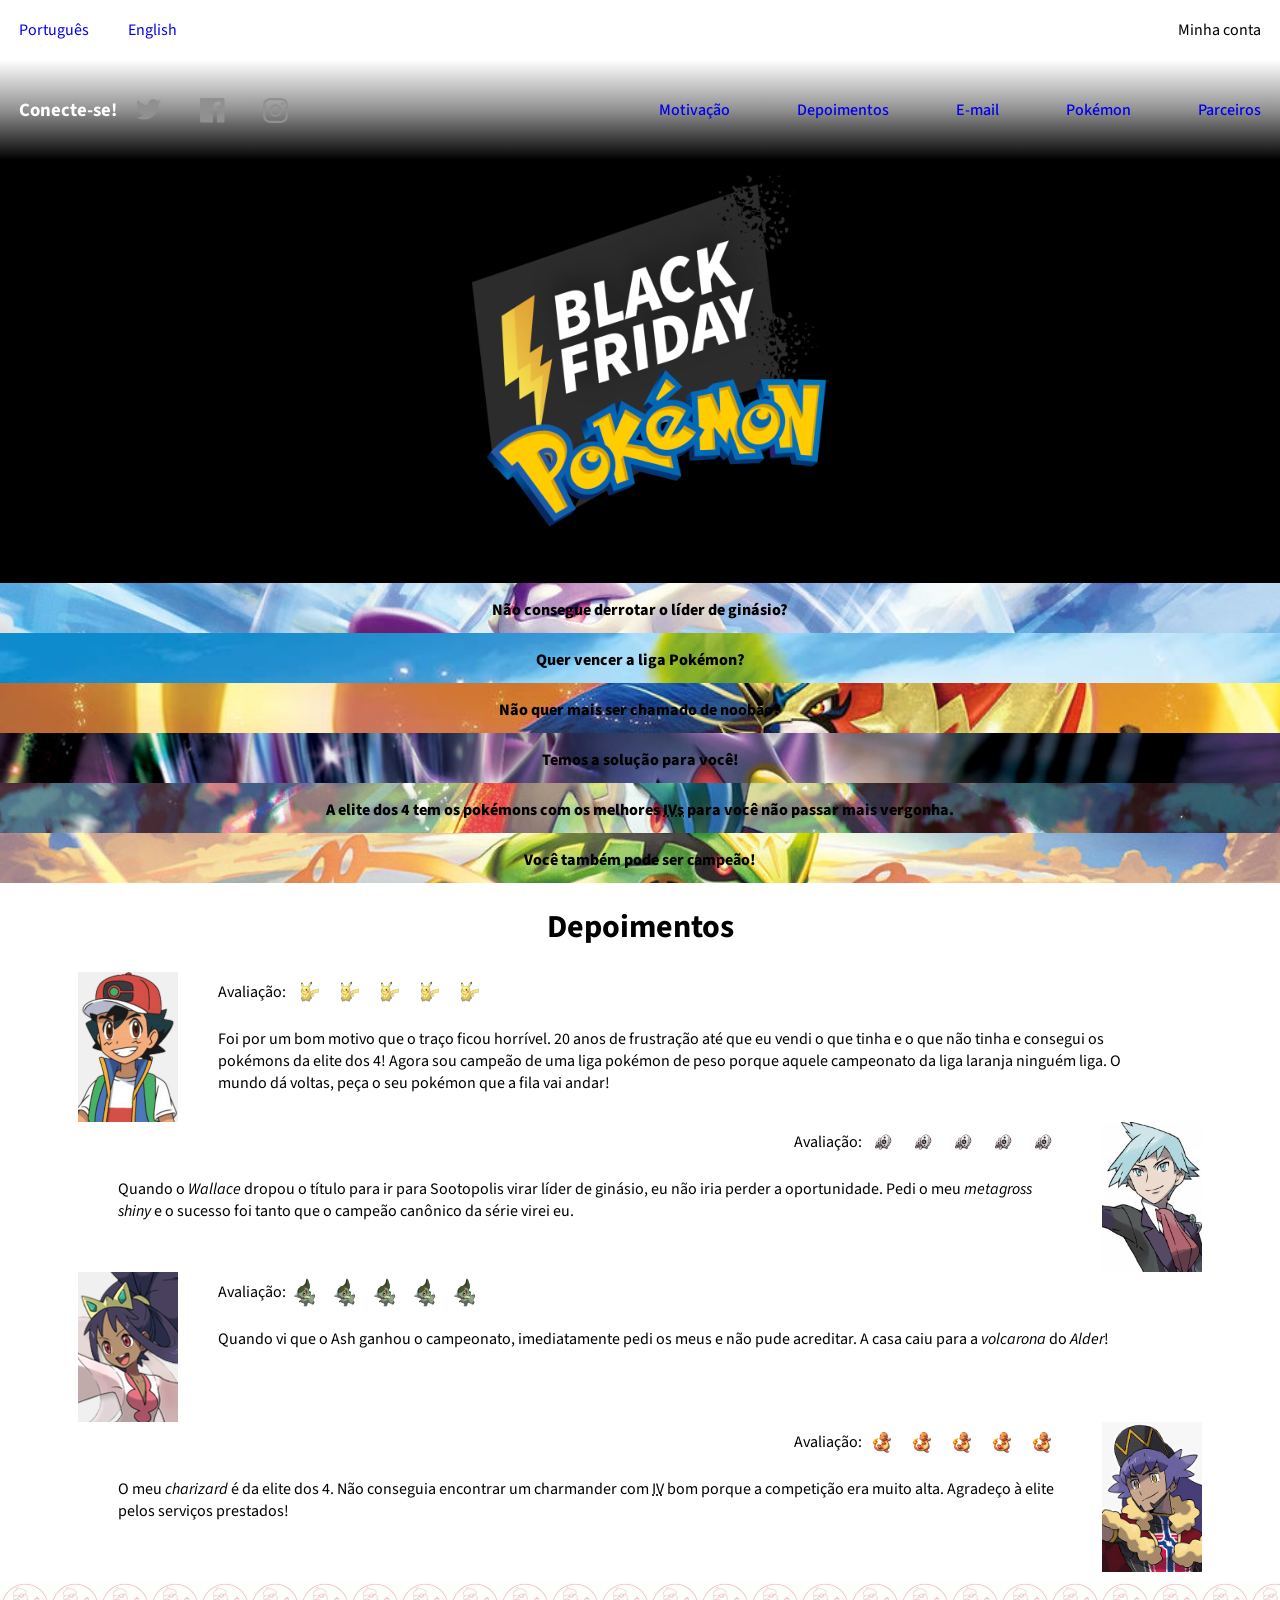
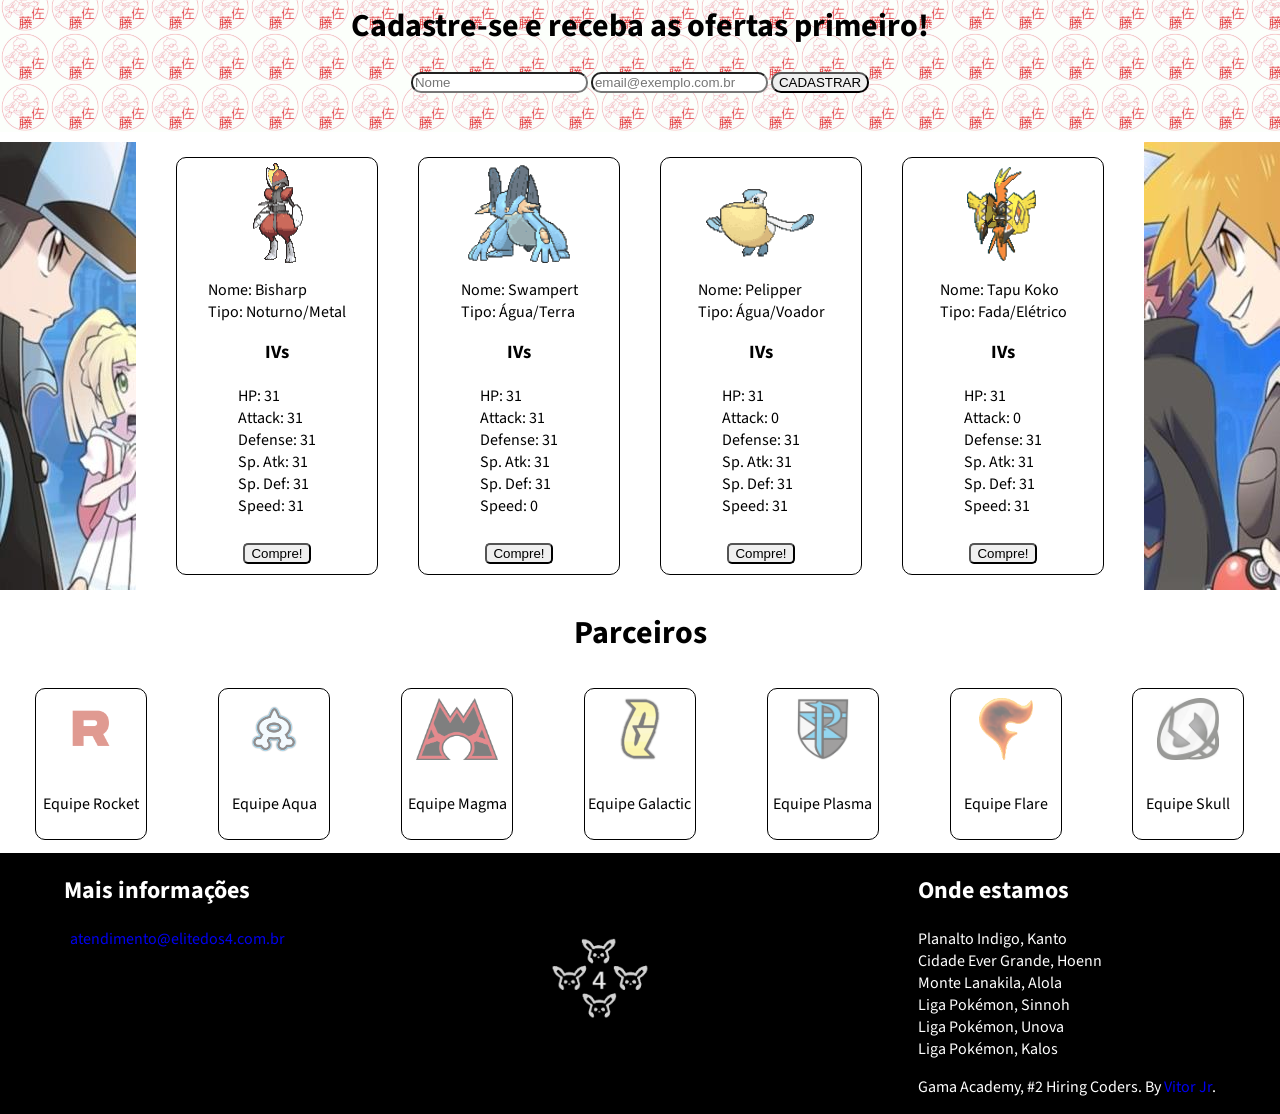
==== commit c30aeb97: "Resolvido section email A imagem de fundo não carrega porque vinha carregada como source, assim, car" ====
--- a/index.html
+++ b/index.html
@@ -27,7 +27,7 @@
     <audio class="swampert" preload="auto">
         <source src="./src/assets/audios/elements/pokemon/swampert.ogg"></source>
     </audio>
-    <source id="fundo_email" src="./src/assets/images/background/fundo_email.gif">    
+    <img id="fundo_email" src="./src/assets/images/background/fundo_email.gif">    
 </head>
 <body>
     <header>
--- a/src/css/styles.css
+++ b/src/css/styles.css
@@ -18,4 +18,8 @@
 ul{
     list-style-type: none;
     padding-left: 0;
+}
+
+#fundo_email{
+    display:none;
 }
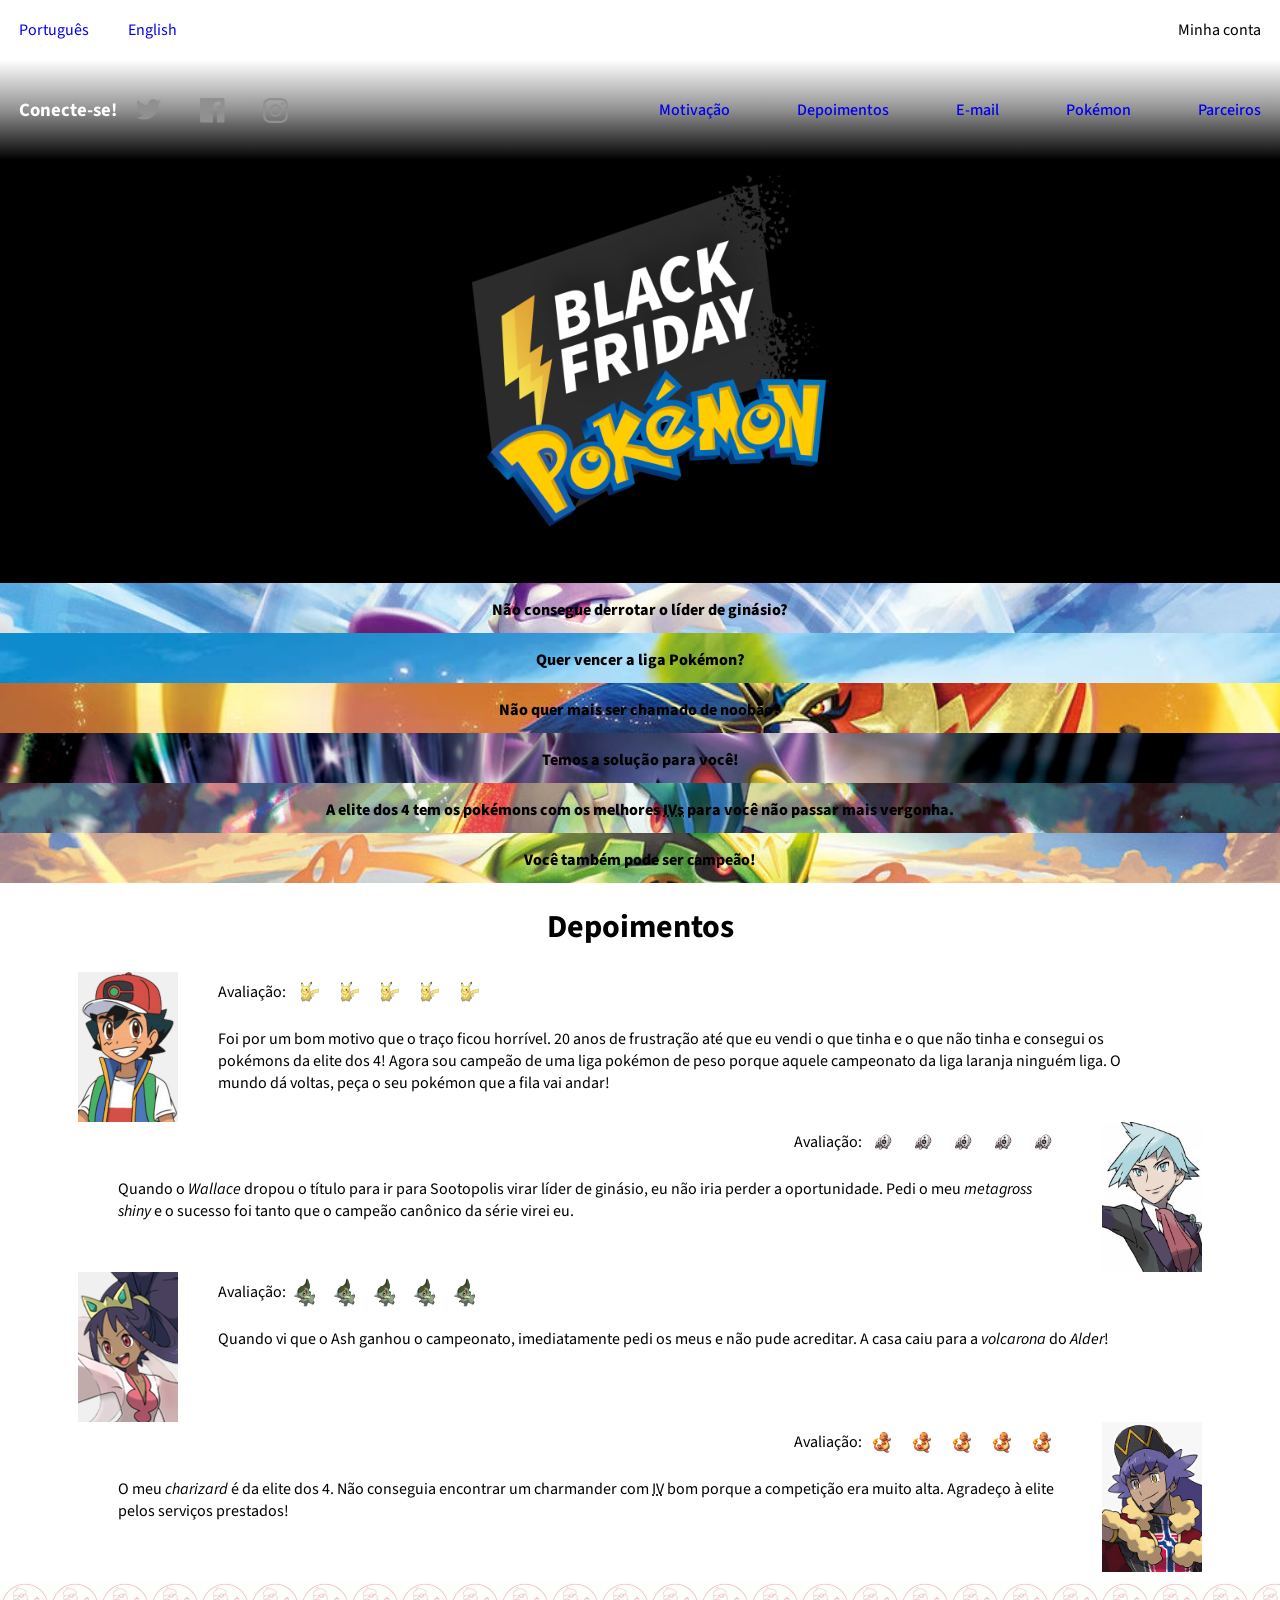
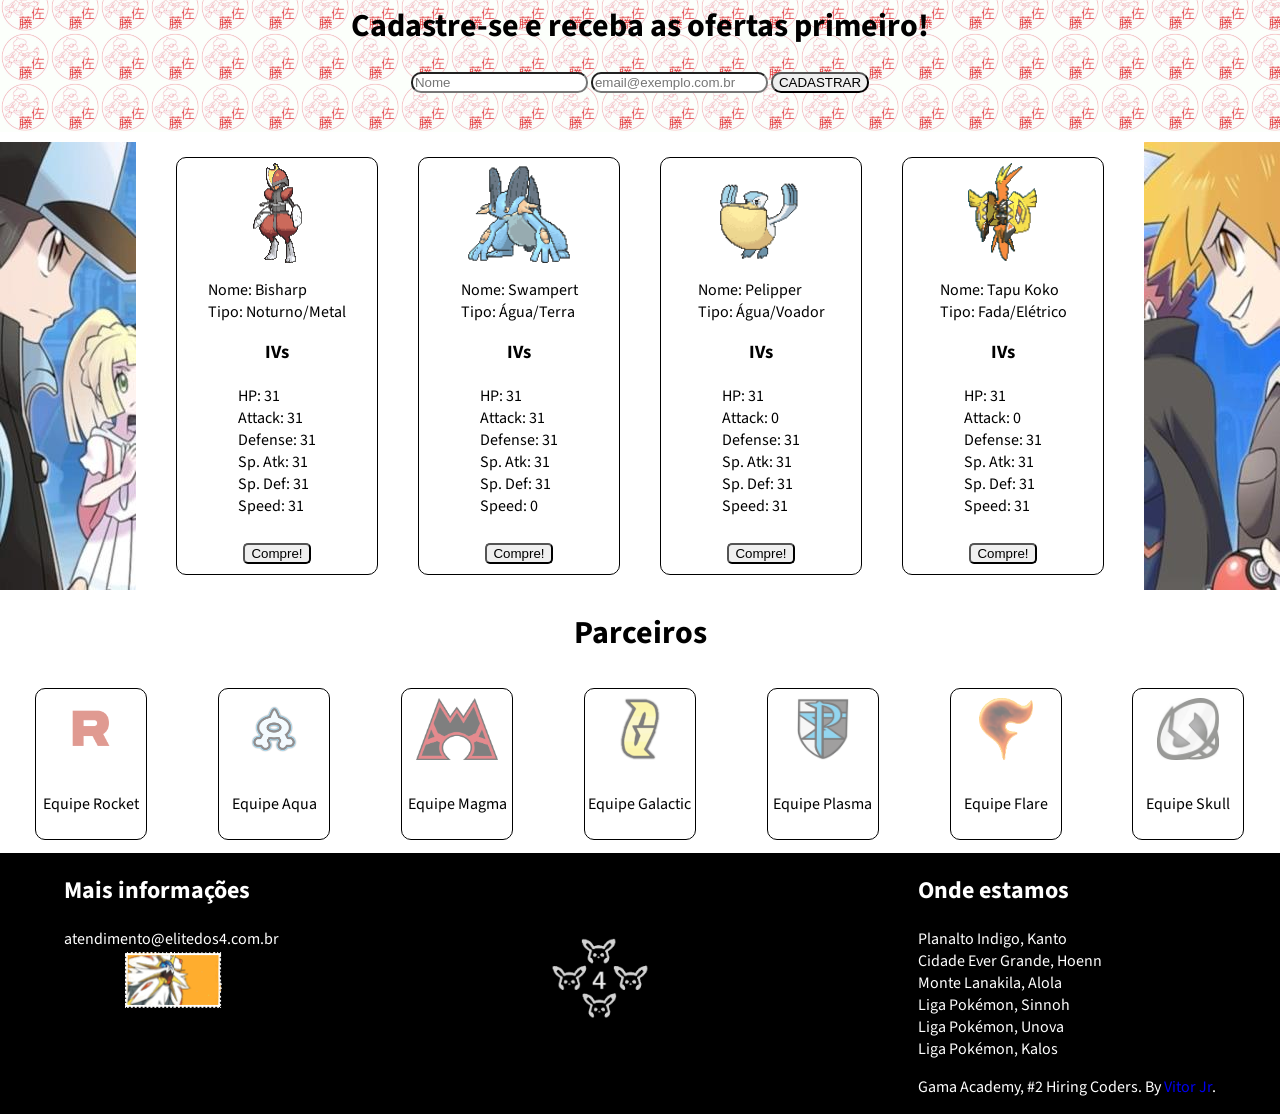
==== commit ff0a9a69: "Adicionei a estampa do solgaleo" ====
--- a/index.html
+++ b/index.html
@@ -271,7 +271,12 @@
     <footer>
         <div class="footer_left">
             <h2>Mais informações</h2>
-            <a href="mailto:atendimento@elitedos4.com?subject=E-mail%20do%20site&body=Prezados,%0D%0ASegue%20a%20dúvida.%0D%0AAtenciosamente,%0D%0A" aria-label="enviar e-mail para elite dos 4">atendimento@elitedos4.com.br</a>
+            <figure>
+                <figurecaption>atendimento@elitedos4.com.br</figurecaption>
+                <a href="mailto:atendimento@elitedos4.com?subject=E-mail%20do%20site&body=Prezados,%0D%0ASegue%20a%20dúvida.%0D%0AAtenciosamente,%0D%0A" aria-label="enviar e-mail para elite dos 4">
+                    <img src="./src/assets/images/elements/solgaleo_stamp.gif" alt="solgaleo stamp" author="https://www.deviantart.com/acrylicdolls/art/Pokemon-sun-Stamp-625722820">
+                </a>    
+            </figure>
         </div>
         <figure>
             <img src="./src/assets/images/logo/elite4.gif" alt="logo da elite dos 4">
--- a/src/css/styles.css
+++ b/src/css/styles.css
@@ -10,16 +10,13 @@
     flex-wrap: wrap;
     justify-content: center;
 }
-
 a{
     text-decoration: none;
 }
-
 ul{
     list-style-type: none;
     padding-left: 0;
 }
-
 #fundo_email{
     display:none;
 }
--- a/src/css/footer.css
+++ b/src/css/footer.css
@@ -17,9 +17,16 @@
 .footer_left{
     margin:0 5%;
 }
-.footer_left a{
+.footer_left figure{
+    display:flex;
+    flex-direction: column;
     margin:3%;
 }
+.footer_left figure a img{
+    width:100px;
+    height:60px;
+}
+
 .footer_right{
     margin:0 5%;
 }
@@ -43,11 +50,6 @@
         width:100%;
         justify-content: center;
     }
-    .footer_left a{
-        display: flex;
-        width:100%;
-        justify-content: center;
-    }
     .footer_right{
         display: flex;
         flex-wrap: wrap;
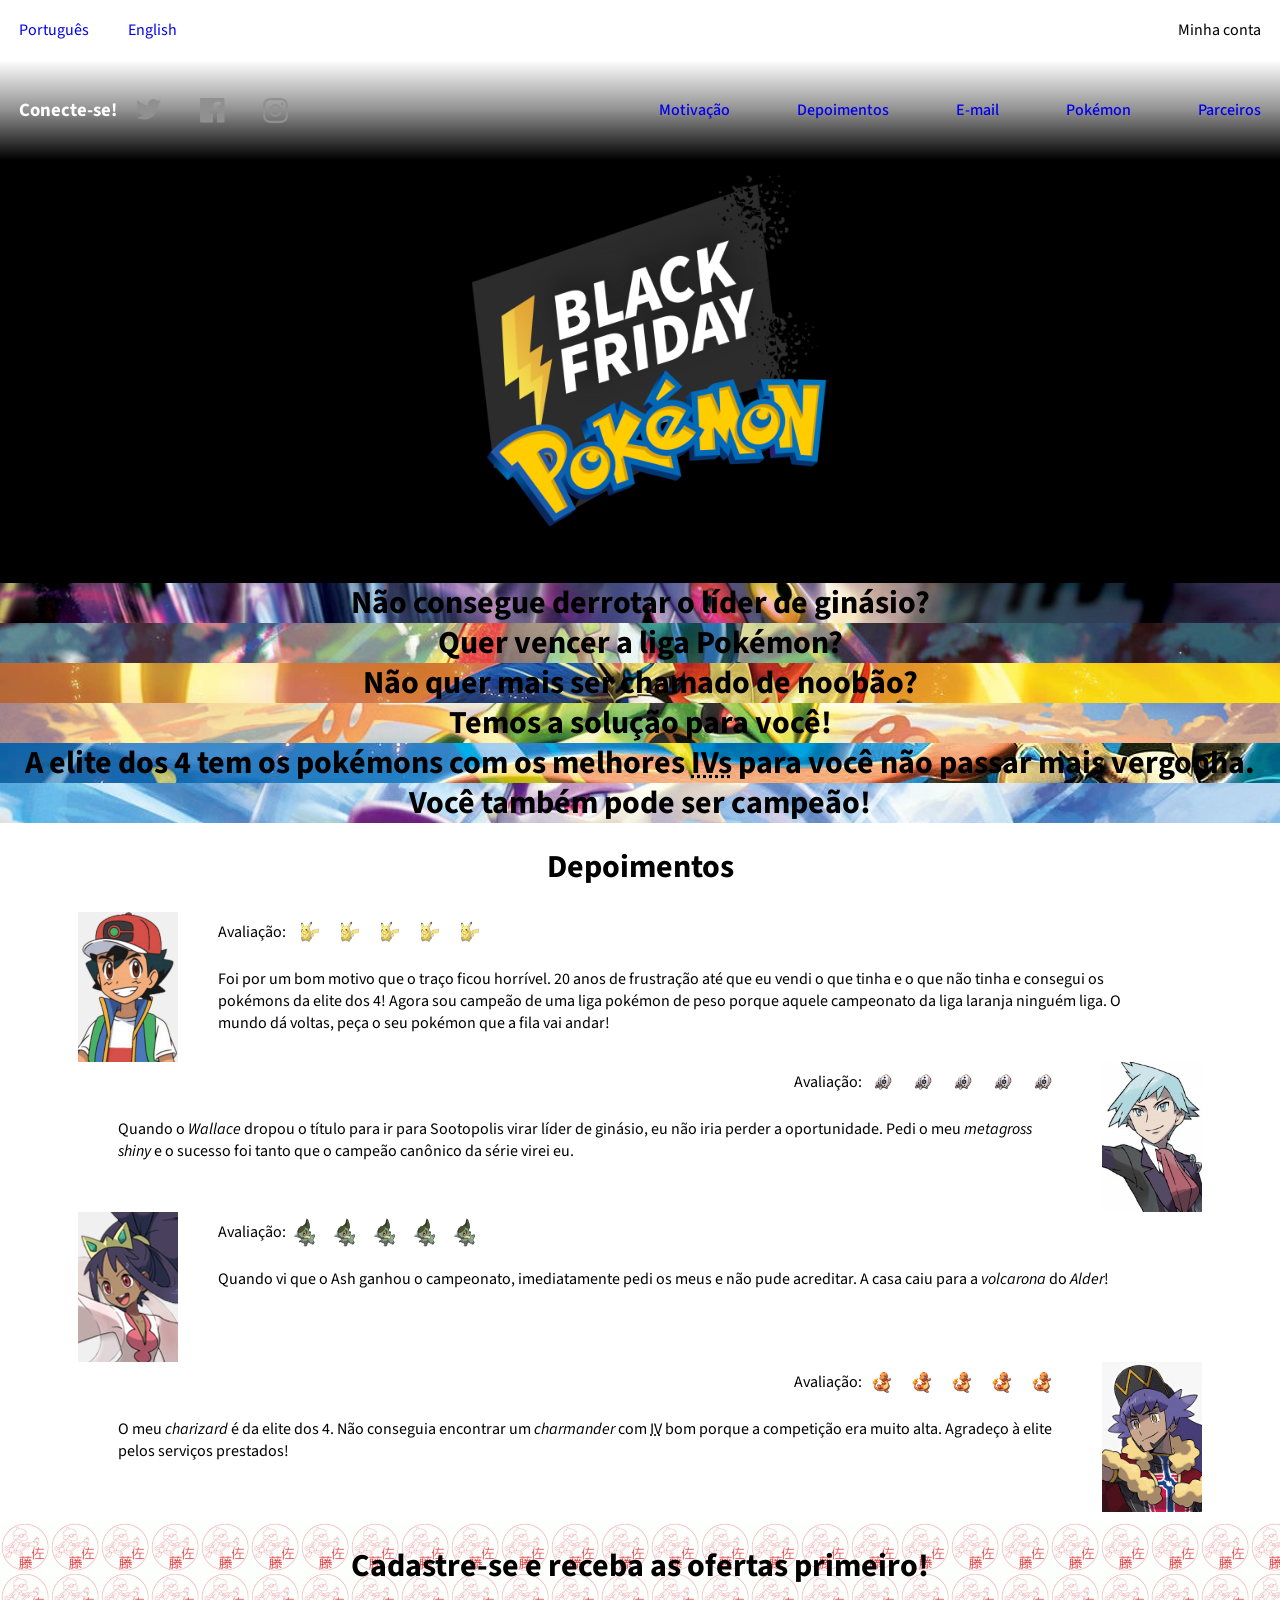
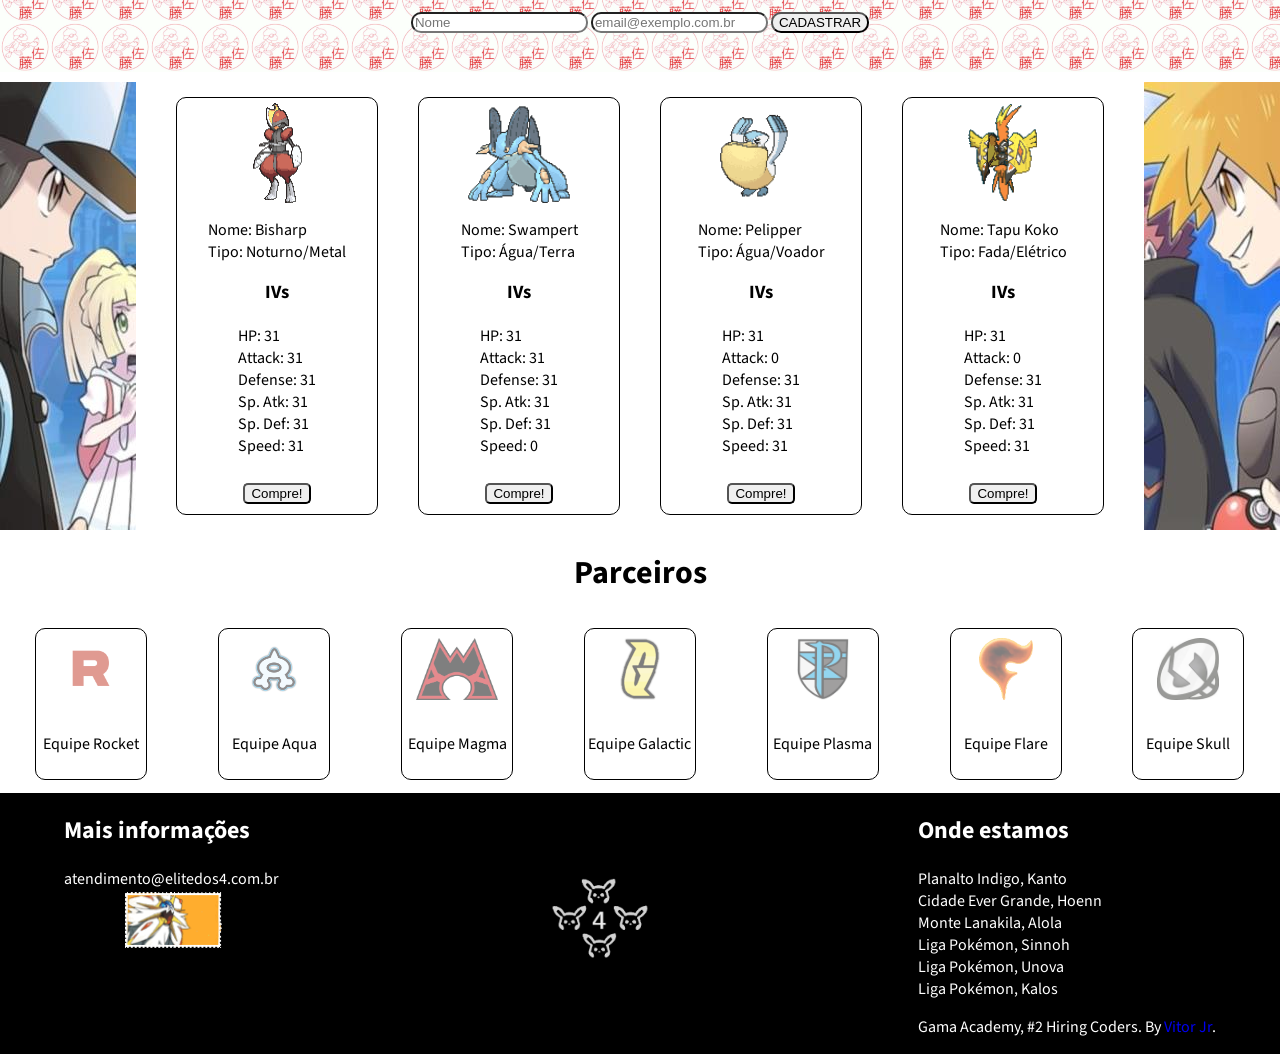
==== commit 2b4b636f: "Adicionei animações em descrição" ====
--- a/index.html
+++ b/index.html
@@ -80,12 +80,12 @@
         <img class="black-friday" src="./src/assets/images/logo/logo.jpeg" alt="Black Friday Pokémon">
     </div>
     <div id="descricao">
-        <div class="descricao_text1"><p>Não consegue derrotar o líder de ginásio?</p></div>
-        <div class="descricao_text2"><p>Quer vencer a liga Pokémon?</p></div>
-        <div class="descricao_text3"><p>Não quer mais ser chamado de <strong>noobão</strong>?</p></div>
-        <div class="descricao_text4"><p>Temos a solução para você!</p></div>
-        <div class="descricao_text5"><p>A elite dos 4 tem os pokémons com os melhores <abbr title="individual values" lang="en">IVs</abbr> para você não passar mais vergonha.</p></div>
-        <div class="descricao_text6"><p>Você também pode ser <strong>campeão</strong>!</p></div>
+        <div class="descricao_text1"><h1>Não consegue derrotar o líder de ginásio?</h1></div>
+        <div class="descricao_text2"><h1>Quer vencer a liga Pokémon?</h1></div>
+        <div class="descricao_text3"><h1>Não quer mais ser chamado de <strong>noobão</strong>?</h1></div>
+        <div class="descricao_text4"><h1>Temos a solução para você!</h1></div>
+        <div class="descricao_text5"><h1>A elite dos 4 tem os pokémons com os melhores <abbr title="individual values" lang="en">IVs</abbr> para você não passar mais vergonha.</h1></div>
+        <div class="descricao_text6"><h1>Você também pode ser <strong>campeão</strong>!</h1></div>
     </div>
     <div id="depoimentos">
         <div class="depoimentos_header">             
@@ -95,11 +95,11 @@
             <img class="imagem_depoente" title="campeão da liga pokémon de Alola" src="./src/assets/images/elements/depoentes/ash.jpeg" alt="Ash Ketchum">
             <div class="avaliacao_comentario">
                 <span class="icone-esquerda" aria-label="A avaliação é equivalente a 5 estrelas">Avaliação:
-                    <img src="./src/assets/images/elements/icones/pikachu.png" alt="ícone de pikachu">
-                    <img src="./src/assets/images/elements/icones/pikachu.png" alt="ícone de pikachu">
-                    <img src="./src/assets/images/elements/icones/pikachu.png" alt="ícone de pikachu">
-                    <img src="./src/assets/images/elements/icones/pikachu.png" alt="ícone de pikachu">
-                    <img src="./src/assets/images/elements/icones/pikachu.png" alt="ícone de pikachu">
+                    <img title="pikachu" src="./src/assets/images/elements/icones/pikachu.png" alt="ícone de pikachu">
+                    <img title="pikachu" src="./src/assets/images/elements/icones/pikachu.png" alt="ícone de pikachu">
+                    <img title="pikachu" src="./src/assets/images/elements/icones/pikachu.png" alt="ícone de pikachu">
+                    <img title="pikachu" src="./src/assets/images/elements/icones/pikachu.png" alt="ícone de pikachu">
+                    <img title="pikachu" src="./src/assets/images/elements/icones/pikachu.png" alt="ícone de pikachu">
                 </span>
                 <blockquote>Foi por um bom motivo que o traço ficou horrível. 
                 20 anos de frustração até que eu vendi o que tinha e o que não tinha e consegui 
@@ -112,11 +112,11 @@
             <img class="imagem_depoente" title="campeão da liga pokémon de Hoenn" src="./src/assets/images/elements/depoentes/steven.jpeg" alt="Steven Stone">
             <div class="avaliacao_comentario">
                 <span class="icone-direita" aria-label="A avaliação é equivalente a 5 estrelas">Avaliação:
-                    <img src="./src/assets/images/elements/icones/aron.png" alt="ícone de aron">
-                    <img src="./src/assets/images/elements/icones/aron.png" alt="ícone de aron">
-                    <img src="./src/assets/images/elements/icones/aron.png" alt="ícone de aron">
-                    <img src="./src/assets/images/elements/icones/aron.png" alt="ícone de aron">
-                    <img src="./src/assets/images/elements/icones/aron.png" alt="ícone de aron">
+                    <img title="aron" src="./src/assets/images/elements/icones/aron.png" alt="ícone de aron">
+                    <img title="aron" src="./src/assets/images/elements/icones/aron.png" alt="ícone de aron">
+                    <img title="aron" src="./src/assets/images/elements/icones/aron.png" alt="ícone de aron">
+                    <img title="aron" src="./src/assets/images/elements/icones/aron.png" alt="ícone de aron">
+                    <img title="aron" src="./src/assets/images/elements/icones/aron.png" alt="ícone de aron">
                 </span>
                 <blockquote>Quando o <dfn title="campeão prévio de Hoenn">Wallace</dfn> dropou o título para ir para Sootopolis virar líder de ginásio, 
                     eu não iria perder a oportunidade. Pedi o meu <i>metagross shiny</i> e o sucesso foi tanto que o campeão canônico 
@@ -128,11 +128,11 @@
             <img class="imagem_depoente" title="campeão da liga pokémon de Unova" src="./src/assets/images/elements/depoentes/iris.jpeg" alt="Iris">
             <div class="avaliacao_comentario">
                 <span class="icone-esquerda" aria-label="A avaliação é equivalente a 5 estrelas">Avaliação:
-                    <img src="./src/assets/images/elements/icones/axew.png" alt="ícone de axew">
-                    <img src="./src/assets/images/elements/icones/axew.png" alt="ícone de axew">
-                    <img src="./src/assets/images/elements/icones/axew.png" alt="ícone de axew">
-                    <img src="./src/assets/images/elements/icones/axew.png" alt="ícone de axew">
-                    <img src="./src/assets/images/elements/icones/axew.png" alt="ícone de axew">
+                    <img title="axew" src="./src/assets/images/elements/icones/axew.png" alt="ícone de axew">
+                    <img title="axew" src="./src/assets/images/elements/icones/axew.png" alt="ícone de axew">
+                    <img title="axew" src="./src/assets/images/elements/icones/axew.png" alt="ícone de axew">
+                    <img title="axew" src="./src/assets/images/elements/icones/axew.png" alt="ícone de axew">
+                    <img title="axew" src="./src/assets/images/elements/icones/axew.png" alt="ícone de axew">
                 </span>
                 <blockquote>Quando vi que o Ash ganhou o campeonato, imediatamente pedi os meus e não pude acreditar. 
                     A casa caiu para a <dfn>volcarona</dfn> do <dfn title="campeão prévio de Unova">Alder</dfn>!
@@ -143,13 +143,13 @@
             <img class="imagem_depoente" title="campeão da liga pokémon de Galar" src="./src/assets/images/elements/depoentes/leon.jpeg" alt="Leon">
             <div class="avaliacao_comentario">
                 <span class="icone-direita" aria-label="A avaliação é equivalente a 5 estrelas">Avaliação:
-                    <img src="./src/assets/images/elements/icones/charmander.png" alt="ícone de charmander">
-                    <img src="./src/assets/images/elements/icones/charmander.png" alt="ícone de charmander">
-                    <img src="./src/assets/images/elements/icones/charmander.png" alt="ícone de charmander">
-                    <img src="./src/assets/images/elements/icones/charmander.png" alt="ícone de charmander">
-                    <img src="./src/assets/images/elements/icones/charmander.png" alt="ícone de charmander">
+                    <img id="estrela_charmander" title="charmander" src="./src/assets/images/elements/icones/charmander.png" alt="ícone de charmander">
+                    <img title="charmander" src="./src/assets/images/elements/icones/charmander.png" alt="ícone de charmander">
+                    <img title="charmander" src="./src/assets/images/elements/icones/charmander.png" alt="ícone de charmander">
+                    <img title="charmander" src="./src/assets/images/elements/icones/charmander.png" alt="ícone de charmander">
+                    <img title="charmander" src="./src/assets/images/elements/icones/charmander.png" alt="ícone de charmander">
                 </span>
-                <blockquote>O meu <dfn>charizard</dfn> é da elite dos 4. Não conseguia encontrar um charmander com <abbr title="individual value" lang="en">IV</abbr> bom porque a competição era muito alta.  
+                <blockquote>O meu <i>charizard</i> é da elite dos 4. Não conseguia encontrar um <i>charmander</i> com <abbr title="individual value" lang="en">IV</abbr> bom porque a competição era muito alta.  
                     Agradeço à elite pelos serviços prestados!
                 </blockquote>
             </div>
--- a/src/css/descricao.css
+++ b/src/css/descricao.css
@@ -1,10 +1,7 @@
 #descricao{
     display: flex;
     flex-direction: column;
-    align-items: center;
-    justify-content: center;
     width:100%;
-    height:300px;
     font-weight: 800;
 }
 
@@ -12,27 +9,58 @@
     background-repeat: no-repeat;
     background-size:cover;
     width:100%;
-    height:16.66%;
+    height:40px;
     display: flex;
+    flex-direction: column;
+    align-items: center;
     justify-content: center;
 }
 
 .descricao_text1{
     background-image: url(../assets/images/background/descricao1.jpeg);
+    transition:0.5s;
 }
 .descricao_text2{
     background-image: url(../assets/images/background/descricao2.jpeg);
+    transition:0.5s;
 }
 .descricao_text3{
     background-image: url(../assets/images/background/descricao3.jpeg);
+    transition:0.5s;
 }
 .descricao_text4{
     background-image: url(../assets/images/background/descricao4.jpeg);
+    transition:0.5s;
 }
 .descricao_text5{
     background-image: url(../assets/images/background/descricao5.jpeg);
+    transition:0.5s;
 }
 .descricao_text6{
     background-image: url(../assets/images/background/descricao6.jpeg);
+    transition:0.5s;
 }
 
+#descricao div:hover{
+    height:300px;
+}
+
+.descricao_text1:hover{
+    background-image: url(../assets/images/background/descricao11.jpeg);
+}
+.descricao_text2:hover{
+    background-image: url(../assets/images/background/descricao22.jpeg);
+}
+.descricao_text3:hover{
+    background-image: url(../assets/images/background/descricao33.jpeg);
+}
+.descricao_text4:hover{
+    background-image: url(../assets/images/background/descricao44.jpeg);
+}
+.descricao_text5:hover{
+    background-image: url(../assets/images/background/descricao55.jpeg);
+}
+.descricao_text6:hover{
+    background-image: url(../assets/images/background/descricao66.jpeg);
+}
+
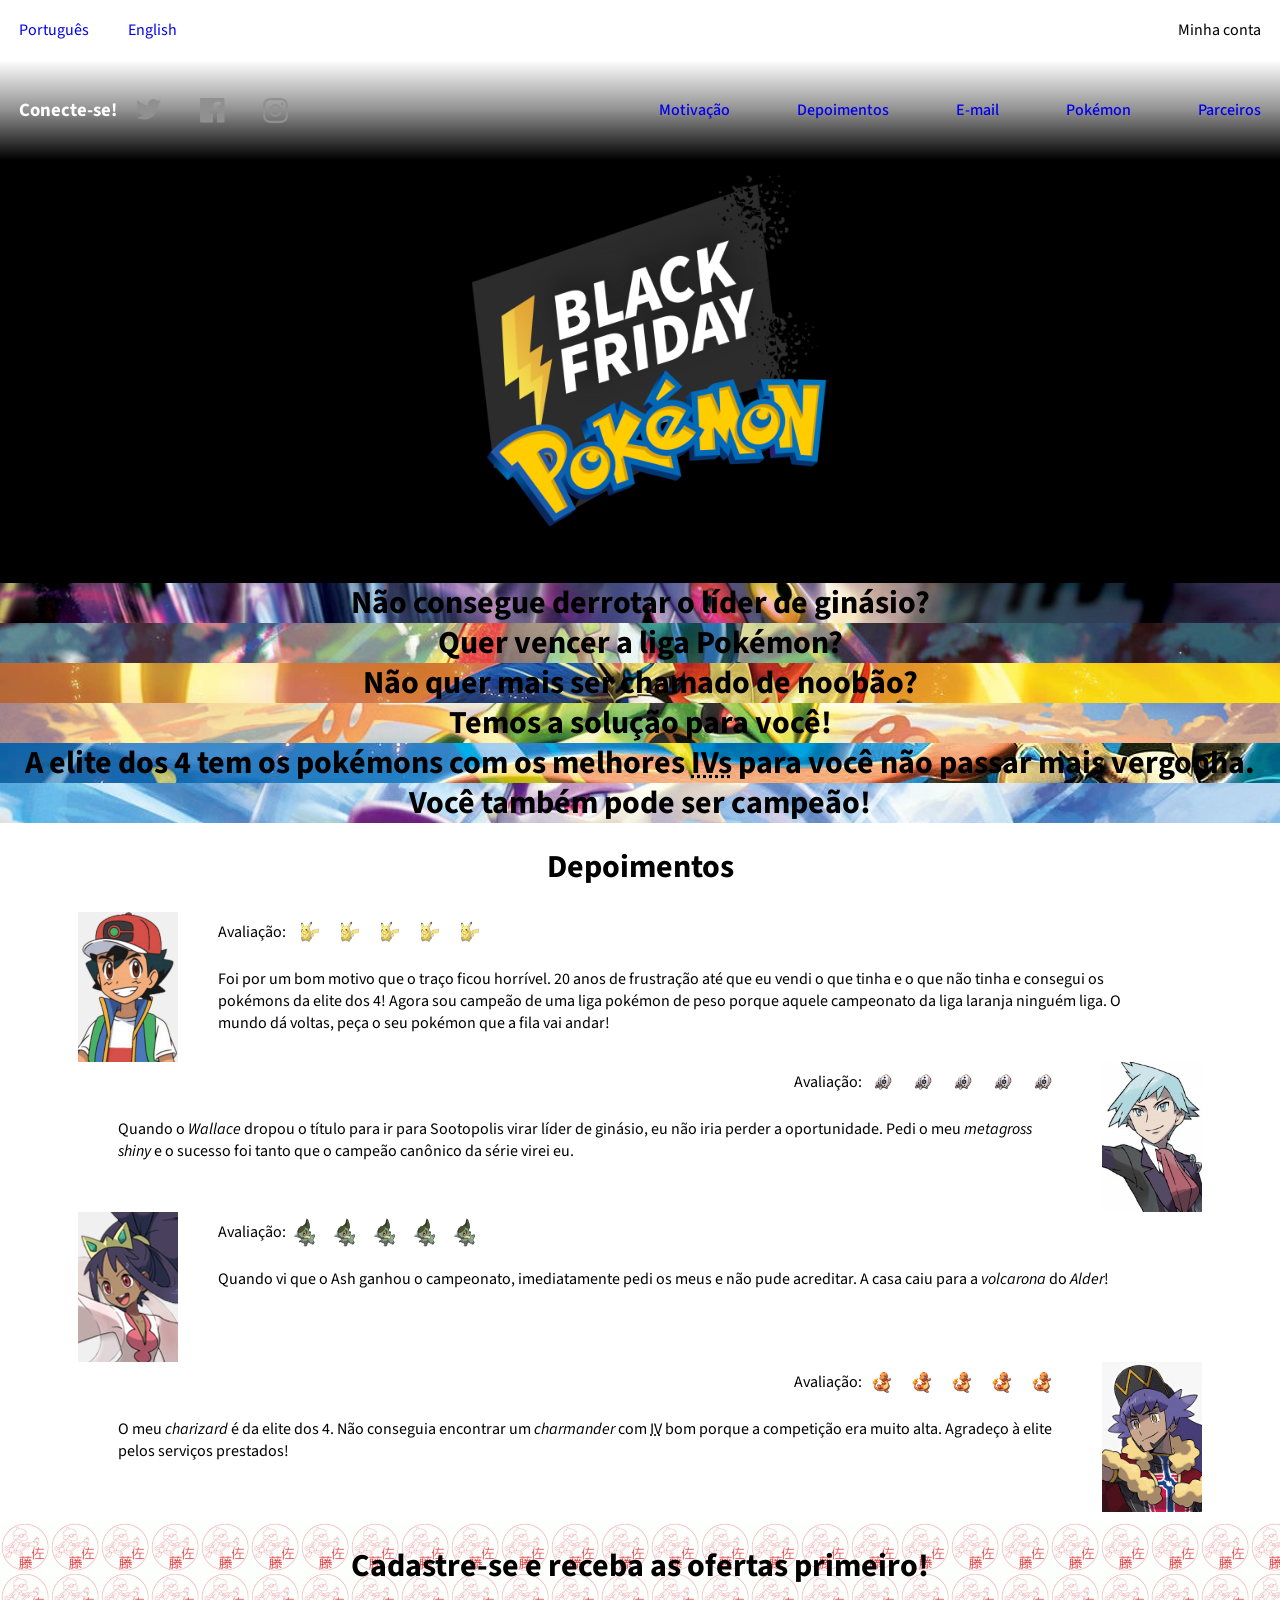
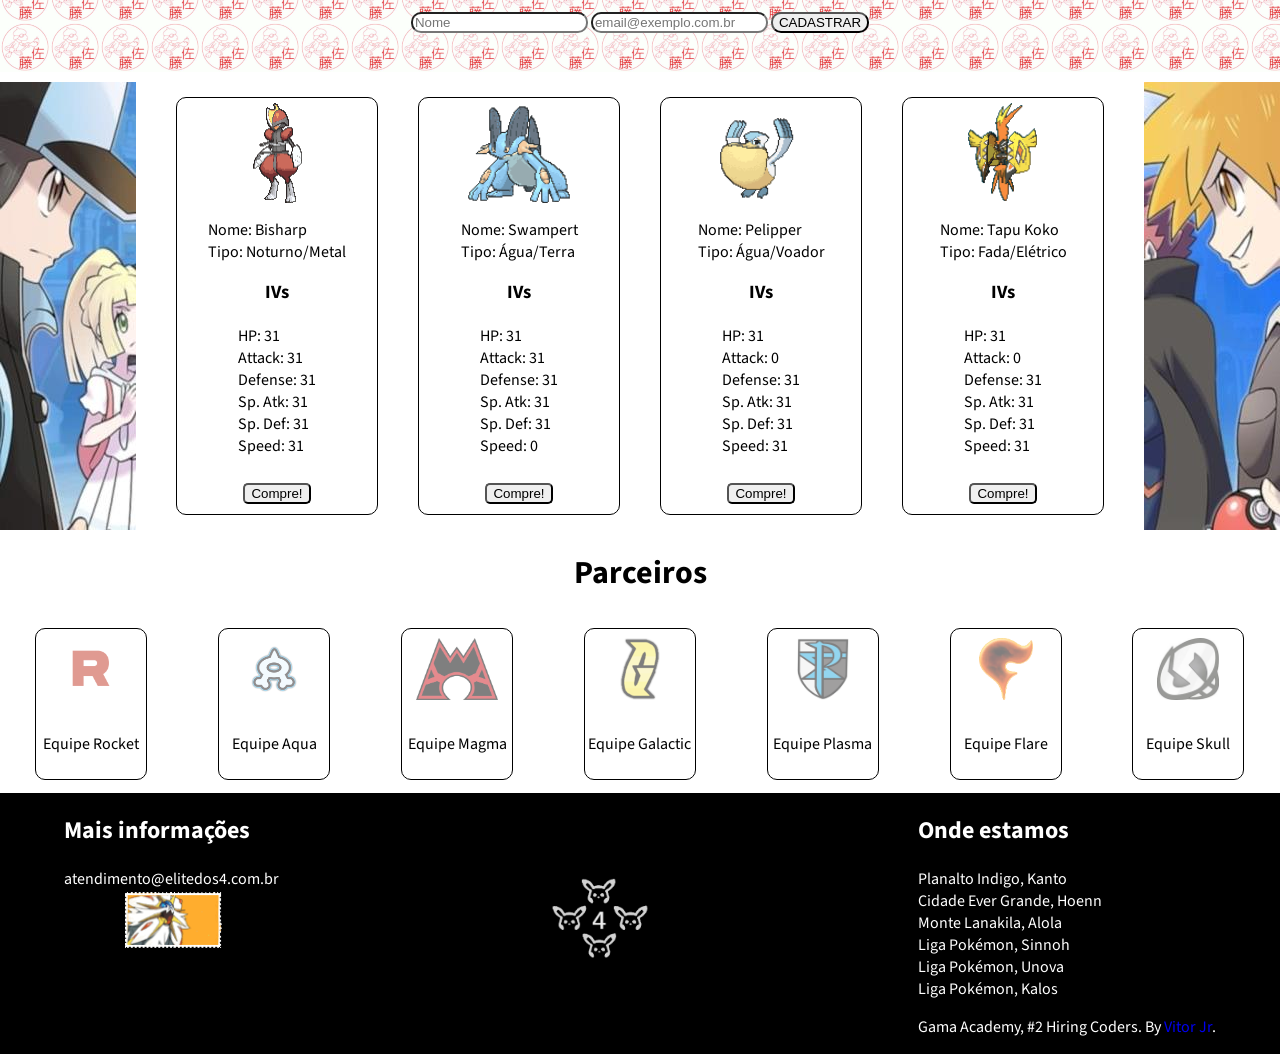
==== commit 4d9422cc: "Boas práticas e carregamento de imagem Realizei mudanças na localização dos arquivos js para views/c" ====
--- a/index.html
+++ b/index.html
@@ -27,7 +27,13 @@
     <audio class="swampert" preload="auto">
         <source src="./src/assets/audios/elements/pokemon/swampert.ogg"></source>
     </audio>
-    <img id="fundo_email" src="./src/assets/images/background/fundo_email.gif">    
+    <img id="fundo_email" class="preload" src="./src/assets/images/background/fundo_email.gif">    
+    <img class="preload" src="./src/assets/images/background/descricao11.jpeg">    
+    <img class="preload" src="./src/assets/images/background/descricao22.jpeg">    
+    <img class="preload" src="./src/assets/images/background/descricao33.jpeg">    
+    <img class="preload" src="./src/assets/images/background/descricao44.jpeg">    
+    <img class="preload" src="./src/assets/images/background/descricao55.jpeg">    
+    <img class="preload" src="./src/assets/images/background/descricao66.jpeg">    
 </head>
 <body>
     <header>
@@ -297,8 +303,8 @@
             </div>
         </div>
     </footer> 
-    <script src="./src/service/pokemon_cry.js"></script>
-    <script src="./src/service/background-email.js"></script>
-    <script src="./src/service/storage.js"></script>
+    <script src="./src/views/components/pokemon_cry.js"></script>
+    <script src="./src/views/components/background-email.js"></script>
+    <script src="./src/views/components/storage.js"></script>
 </body>
 </html>
--- a/src/css/styles.css
+++ b/src/css/styles.css
@@ -17,6 +17,6 @@
     list-style-type: none;
     padding-left: 0;
 }
-#fundo_email{
+.preload{
     display:none;
 }
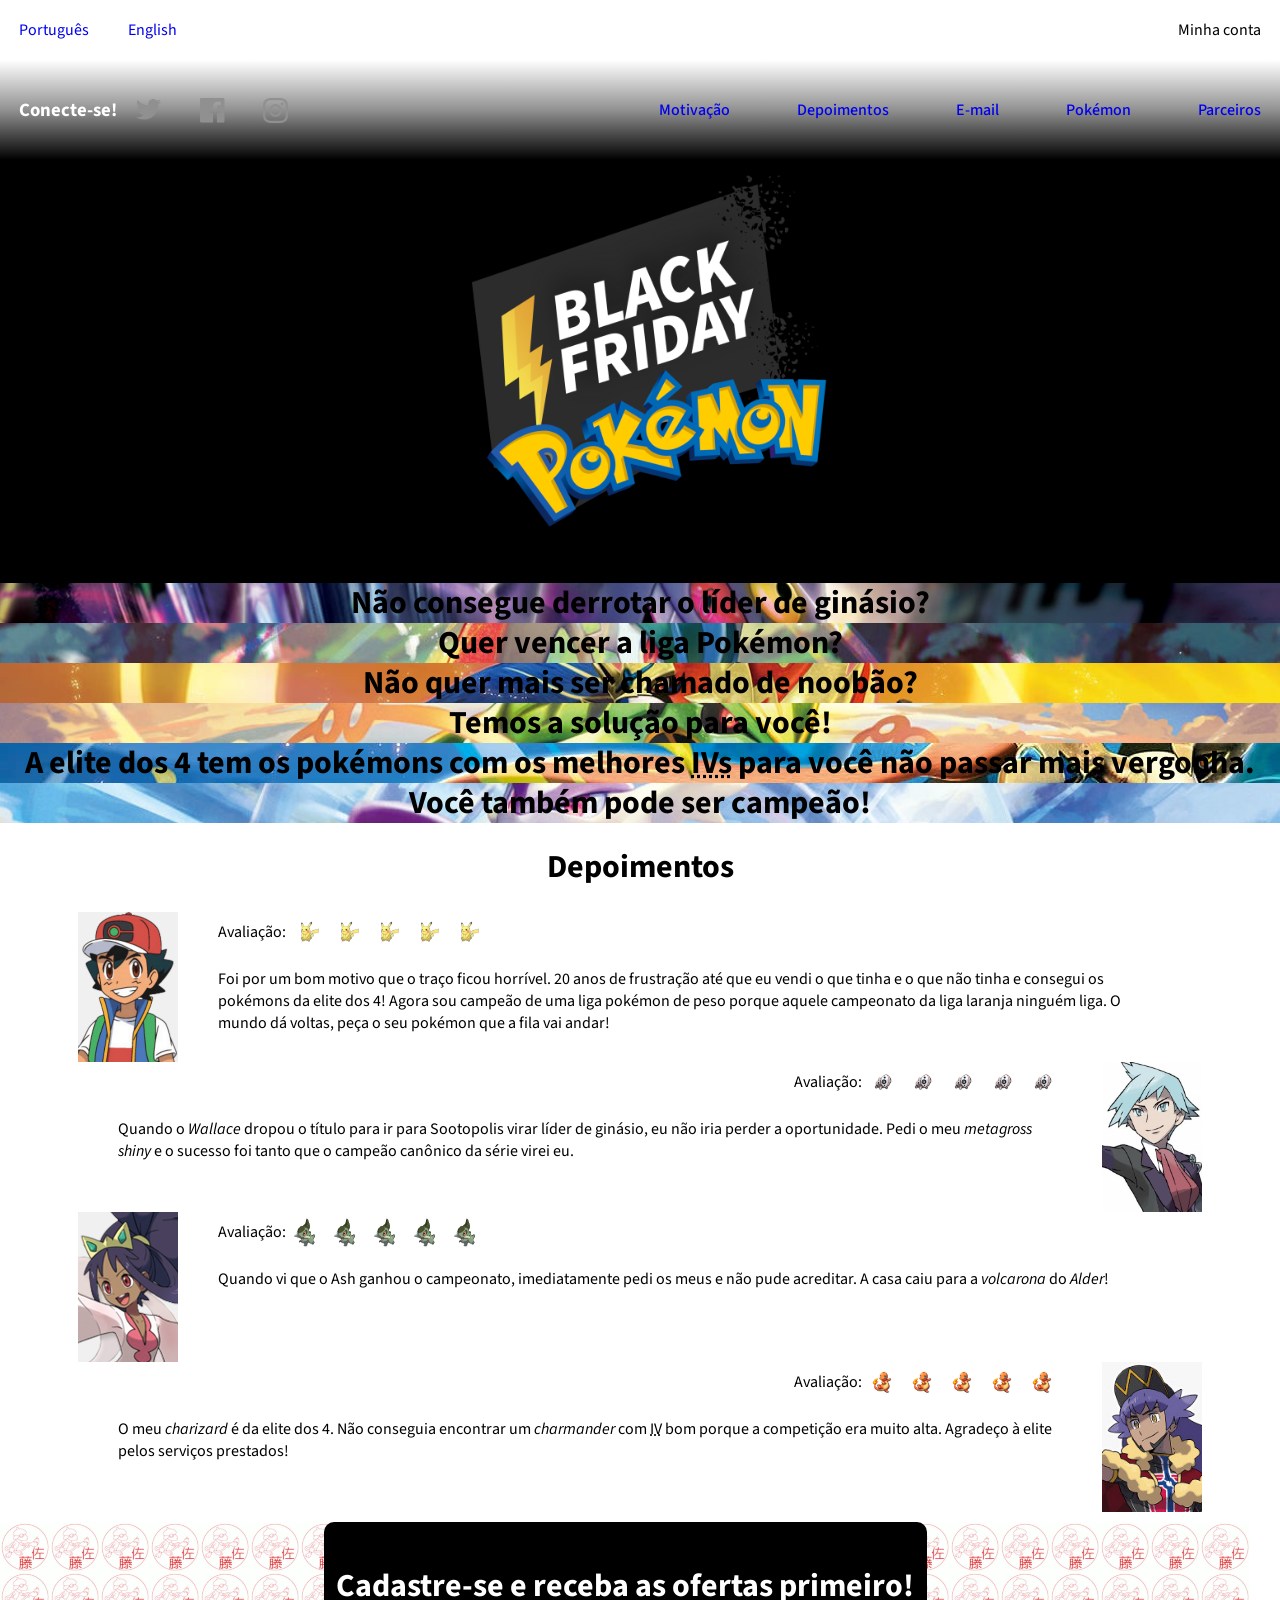
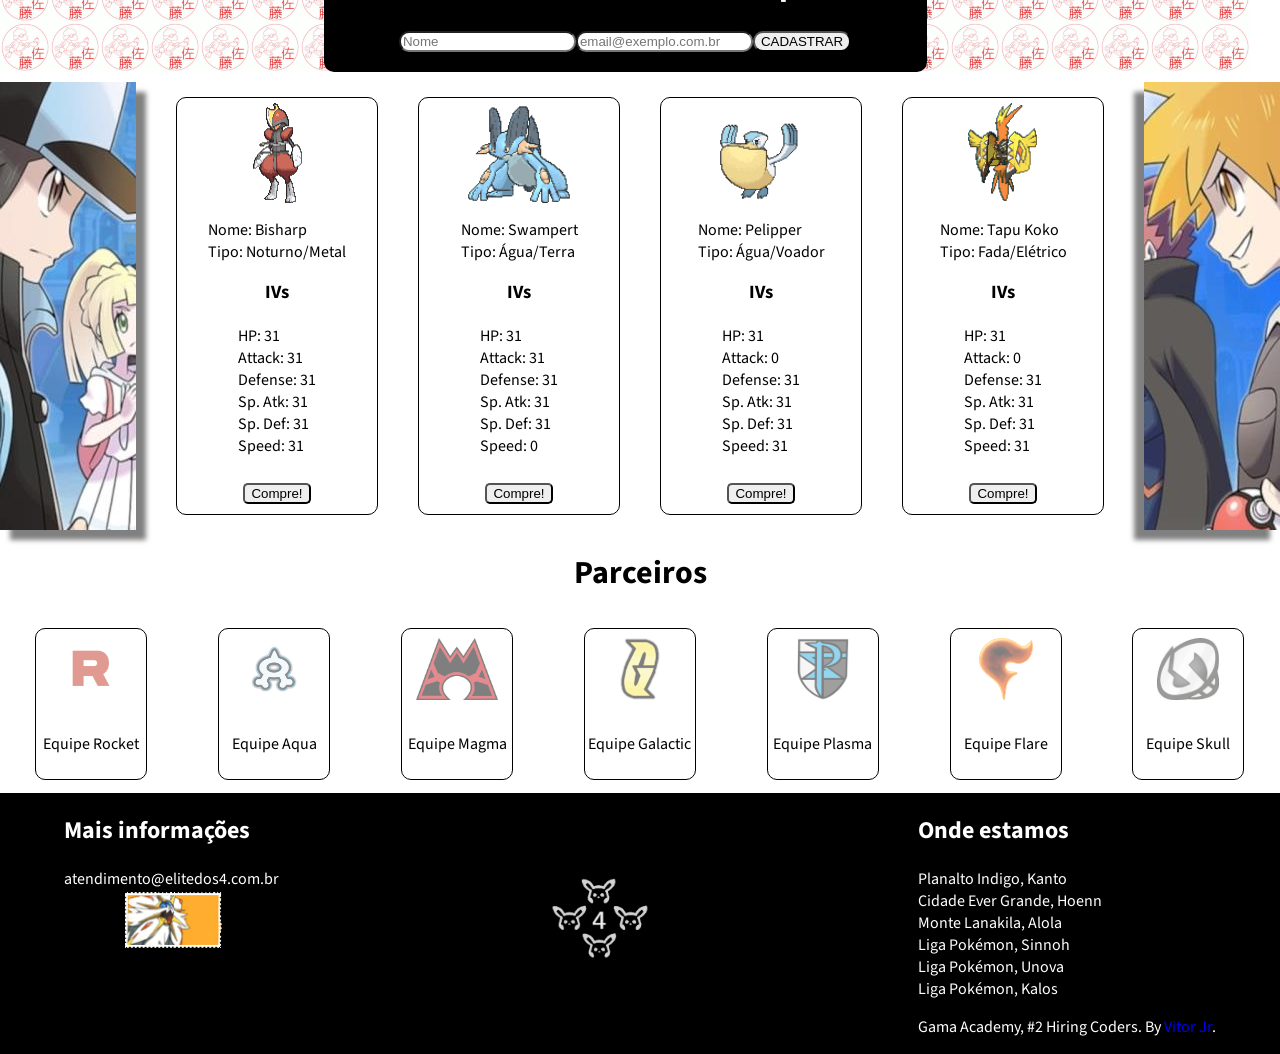
==== commit 63e06a5a: "Modificações nas seções pokémon, email e funções JS Coloquei a funcionalidade de alertar o usuário q" ====
--- a/index.html
+++ b/index.html
@@ -1,5 +1,5 @@
 <!DOCTYPE html>
-<html lang="en">
+<html lang="pt">
 <head>
     <meta charset="UTF-8">
     <meta http-equiv="X-UA-Compatible" content="IE=edge">
@@ -162,15 +162,18 @@
         </div>
     </div>
     <div id="email">
-        <h1>Cadastre-se e receba as ofertas primeiro!</h1>
-        <div>
-            <input id="user_name" placeholder="Nome"type="text">
-            <input id="user_email" placeholder="email@exemplo.com.br" type="text">
-            <button onclick="storage()">CADASTRAR</button>
+        <div id="email_text_background">
+            
+            <h1>Cadastre-se e receba as ofertas primeiro!</h1>
+            <div>
+                <input id="user_name" placeholder="Nome"type="text">
+                <input id="user_email" placeholder="email@exemplo.com.br" type="text">
+                <button onclick="storage()">CADASTRAR</button>
+            </div>
         </div>
     </div>
     <div id="pokemon">
-        <img class= "side_images" src="./src/assets/images/background/background-left.jpeg" alt="Ask Ketchum olhando desafiadoramente para Gary Carvalho">
+        <img class= "side_images shadows_left" src="./src/assets/images/background/background-left.jpeg" alt="Ask Ketchum olhando desafiadoramente para Gary Carvalho">
         <div>
             <img class="bisharp" src="./src/assets/images/elements/pokemon/bisharp.gif" alt="Bisharp">    
             <ul>
@@ -239,7 +242,7 @@
             </ul>
             <button>Compre!</button>
         </div>
-        <img class= "side_images" src="./src/assets/images/background/background-right.jpeg" alt="Gary Carvalho olhando desafiadoramente para Ash Ketchum">
+        <img class= "side_images shadows_right" src="./src/assets/images/background/background-right.jpeg" alt="Gary Carvalho olhando desafiadoramente para Ash Ketchum">
     </div>
     <div id="parceiros">
         <h1>Parceiros</h1>
--- a/src/css/styles.css
+++ b/src/css/styles.css
@@ -8,6 +8,7 @@
     font-family:'Source Sans Pro', sans-serif;
     display:flex;
     flex-wrap: wrap;
+    flex-direction: column;
     justify-content: center;
 }
 a{
--- a/src/css/descricao.css
+++ b/src/css/descricao.css
@@ -15,6 +15,7 @@
     align-items: center;
     justify-content: center;
 }
+
 
 .descricao_text1{
     background-image: url(../assets/images/background/descricao1.jpeg);
--- a/src/css/email.css
+++ b/src/css/email.css
@@ -3,13 +3,39 @@
     display: flex;
     flex-direction: column;
     align-items: center;
+    justify-content: center;
     background-image: url(../assets/images/background/fundo_email.gif);
     margin:10px 0;
 }
-#email div input{
+
+#email_text_background{
+    background-color: #000000;
+    color:#ffffff;
+    display: flex;
+    flex-direction: column;
+    align-items: center;
+    justify-content: center;
+    border-radius: 10px;
+    padding:0 1%;
+    height:100%;
+}
+#email_text_background div{
+    display: flex;
+    flex-wrap: wrap;
+    justify-content: space-between;
+    align-items: center;
+}
+
+@media (max-width:426px){
+    #email_text_background{
+        padding-bottom: 5%;
+    }
+}
+
+#email input{
     border-radius: 10px;
 }
 
-#email div button{
+#email button{
     border-radius: 10px;
 }
--- a/src/css/pokemon.css
+++ b/src/css/pokemon.css
@@ -8,7 +8,15 @@
 }
 .side_images{
     width:136px;
+    
 }
+.shadows_left{
+    box-shadow: 10px 10px 5px grey;
+}
+.shadows_right{
+    box-shadow: -10px 10px 5px grey;
+}
+
 #pokemon div{
     display:flex;
     flex-wrap: nowrap;
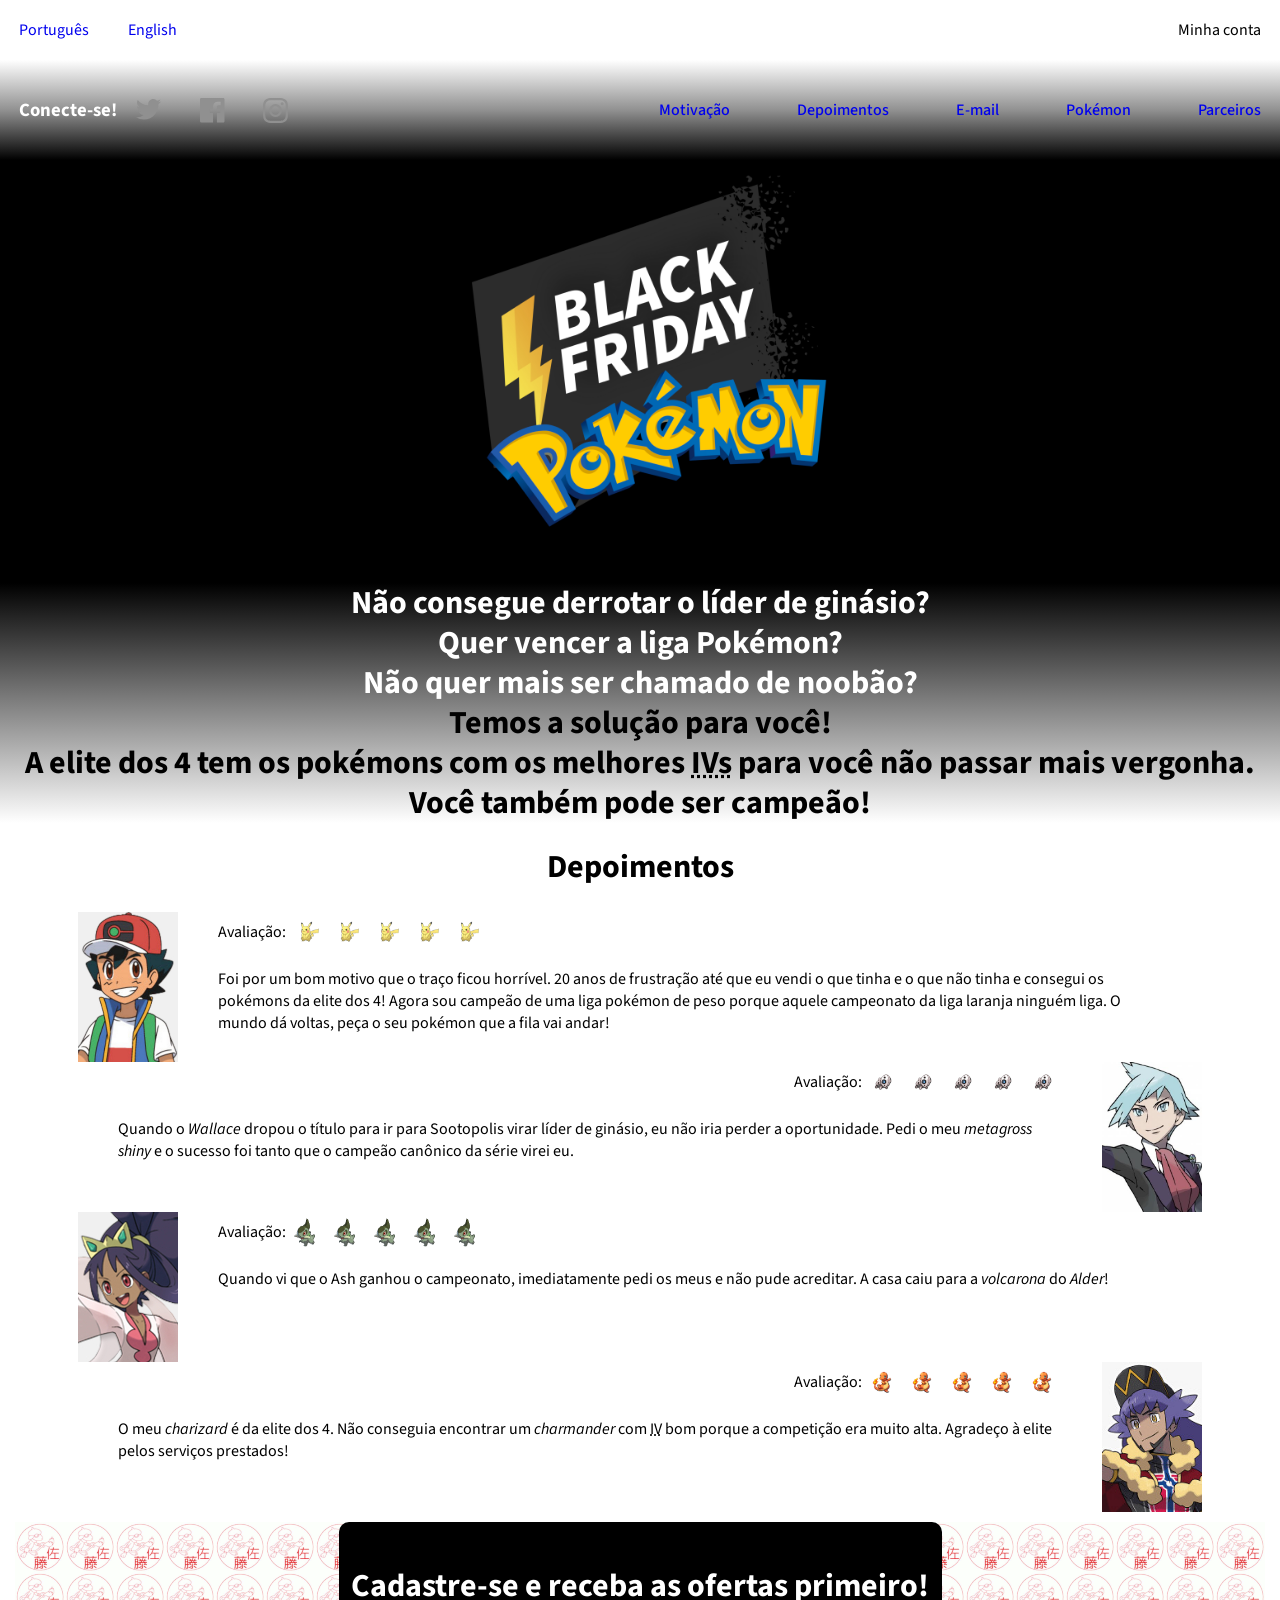
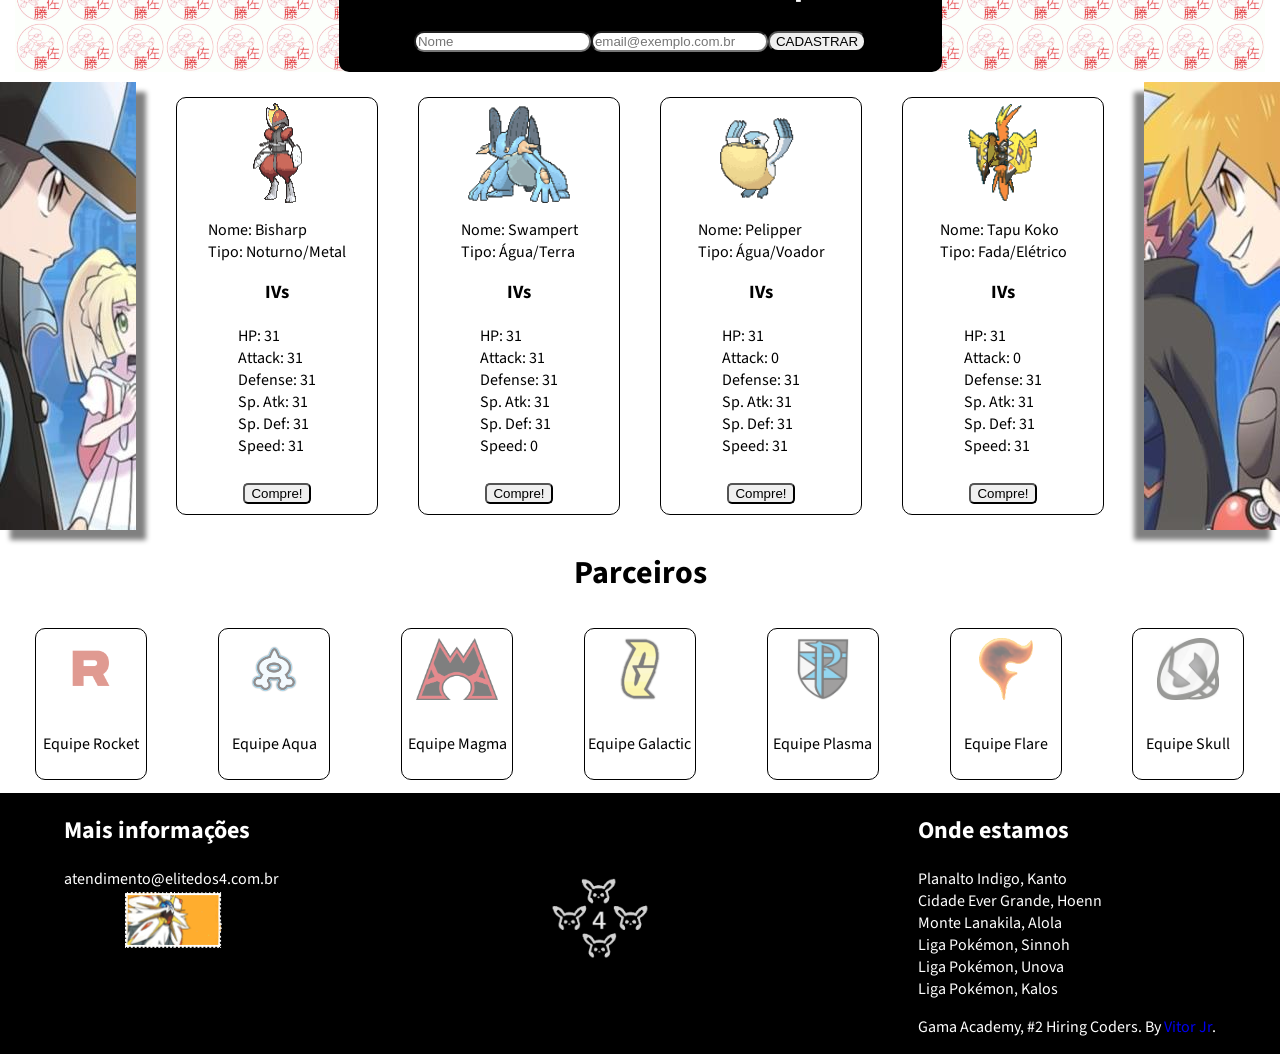
==== commit 6a5e0419: "Corrigi as cores da seção de descrição" ====
--- a/index.html
+++ b/index.html
@@ -1,5 +1,5 @@
 <!DOCTYPE html>
-<html lang="pt">
+<html lang="pt-br">
 <head>
     <meta charset="UTF-8">
     <meta http-equiv="X-UA-Compatible" content="IE=edge">
@@ -7,17 +7,24 @@
     <title>Black Friday - Elite dos 4</title>
     <link rel="preconnect" href="https://fonts.googleapis.com">
     <link rel="preconnect" href="https://fonts.gstatic.com" crossorigin>
-    <link href="https://fonts.googleapis.com/css2?family=Source+Sans+Pro:wght@300&display=swap" rel="stylesheet">
-    <link rel="shortcut icon" href="./src/assets/images/elements/favicon/site.ico">
-    <link rel="stylesheet" href="./src/css/styles.css">
-    <link rel="stylesheet" href="./src/css/header.css">
-    <link rel="stylesheet" href="./src/css/apresentacao.css">
-    <link rel="stylesheet" href="./src/css/descricao.css">
-    <link rel="stylesheet" href="./src/css/depoimentos.css">
-    <link rel="stylesheet" href="./src/css/email.css">
-    <link rel="stylesheet" href="./src/css/pokemon.css">
-    <link rel="stylesheet" href="./src/css/parceiros.css">
-    <link rel="stylesheet" href="./src/css/footer.css">
+    <link rel="stylesheet" type="text/css"href="https://fonts.googleapis.com/css2?family=Source+Sans+Pro:wght@300&display=swap">
+    <link rel="stylesheet" type="text/css" href="./src/css/styles.css">
+    <link rel="stylesheet" type="text/css" href="./src/css/header.css">
+    <link rel="stylesheet" type="text/css" href="./src/css/apresentacao.css">
+    <link rel="stylesheet" type="text/css" href="./src/css/descricao.css">
+    <link rel="stylesheet" type="text/css" href="./src/css/depoimentos.css">
+    <link rel="stylesheet" type="text/css" href="./src/css/email.css">
+    <link rel="stylesheet" type="text/css" href="./src/css/pokemon.css">
+    <link rel="stylesheet" type="text/css" href="./src/css/parceiros.css">
+    <link rel="stylesheet" type="text/css" href="./src/css/footer.css">
+    <link rel="icon" type="image/x-icon" href="./src/assets/images/elements/favicon/site.ico">
+    <img id="fundo_email" class="preload" src="./src/assets/images/background/fundo_email.gif">    
+    <img class="preload" src="./src/assets/images/background/descricao11.jpeg">    
+    <img class="preload" src="./src/assets/images/background/descricao22.jpeg">    
+    <img class="preload" src="./src/assets/images/background/descricao33.jpeg">    
+    <img class="preload" src="./src/assets/images/background/descricao44.jpeg">    
+    <img class="preload" src="./src/assets/images/background/descricao55.jpeg">    
+    <img class="preload" src="./src/assets/images/background/descricao66.jpeg"> 
     <audio class="bisharp" preload="auto">
         <source src="./src/assets/audios/elements/pokemon/bisharp.ogg"></source>
     </audio>
@@ -26,14 +33,7 @@
     </audio>
     <audio class="swampert" preload="auto">
         <source src="./src/assets/audios/elements/pokemon/swampert.ogg"></source>
-    </audio>
-    <img id="fundo_email" class="preload" src="./src/assets/images/background/fundo_email.gif">    
-    <img class="preload" src="./src/assets/images/background/descricao11.jpeg">    
-    <img class="preload" src="./src/assets/images/background/descricao22.jpeg">    
-    <img class="preload" src="./src/assets/images/background/descricao33.jpeg">    
-    <img class="preload" src="./src/assets/images/background/descricao44.jpeg">    
-    <img class="preload" src="./src/assets/images/background/descricao55.jpeg">    
-    <img class="preload" src="./src/assets/images/background/descricao66.jpeg">    
+    </audio>   
 </head>
 <body>
     <header>
--- a/src/css/styles.css
+++ b/src/css/styles.css
@@ -10,6 +10,7 @@
     flex-wrap: wrap;
     flex-direction: column;
     justify-content: center;
+    align-items: center;
 }
 a{
     text-decoration: none;
--- a/src/css/descricao.css
+++ b/src/css/descricao.css
@@ -6,8 +6,6 @@
 }
 
 #descricao div{
-    background-repeat: no-repeat;
-    background-size:cover;
     width:100%;
     height:40px;
     display: flex;
@@ -18,27 +16,33 @@
 
 
 .descricao_text1{
-    background-image: url(../assets/images/background/descricao1.jpeg);
+    background-image: linear-gradient(#000000, #2b2b2b);
+    color:#ffffff;
     transition:0.5s;
 }
 .descricao_text2{
-    background-image: url(../assets/images/background/descricao2.jpeg);
+    background-image: linear-gradient(#2b2b2b, #555555);
+    color:#ffffff;
     transition:0.5s;
 }
 .descricao_text3{
-    background-image: url(../assets/images/background/descricao3.jpeg);
+    background-image: linear-gradient(#555555, #808080);
+    color:#ffffff;
     transition:0.5s;
 }
 .descricao_text4{
-    background-image: url(../assets/images/background/descricao4.jpeg);
+    background-image: linear-gradient(#808080, #aaaaaa);
+    color:#000000;
     transition:0.5s;
 }
 .descricao_text5{
-    background-image: url(../assets/images/background/descricao5.jpeg);
+    background-image: linear-gradient(#aaaaaa, #d5d5d5);
+    color:#000000;
     transition:0.5s;
 }
 .descricao_text6{
-    background-image: url(../assets/images/background/descricao6.jpeg);
+    background-image: linear-gradient(#d5d5d5, #ffffff);    
+    color:#000000;
     transition:0.5s;
 }
 
@@ -46,22 +50,4 @@
     height:300px;
 }
 
-.descricao_text1:hover{
-    background-image: url(../assets/images/background/descricao11.jpeg);
-}
-.descricao_text2:hover{
-    background-image: url(../assets/images/background/descricao22.jpeg);
-}
-.descricao_text3:hover{
-    background-image: url(../assets/images/background/descricao33.jpeg);
-}
-.descricao_text4:hover{
-    background-image: url(../assets/images/background/descricao44.jpeg);
-}
-.descricao_text5:hover{
-    background-image: url(../assets/images/background/descricao55.jpeg);
-}
-.descricao_text6:hover{
-    background-image: url(../assets/images/background/descricao66.jpeg);
-}
 
--- a/src/css/email.css
+++ b/src/css/email.css
@@ -29,6 +29,16 @@
 @media (max-width:426px){
     #email_text_background{
         padding-bottom: 5%;
+        padding-top: 5%;
+        margin-bottom: 4%;
+        margin-top: 1.5%;
+        margin-left:5%;
+    }
+    #user_name{
+        margin-bottom:1%;
+    }
+    #email{
+        background-image: none;
     }
 }
 
